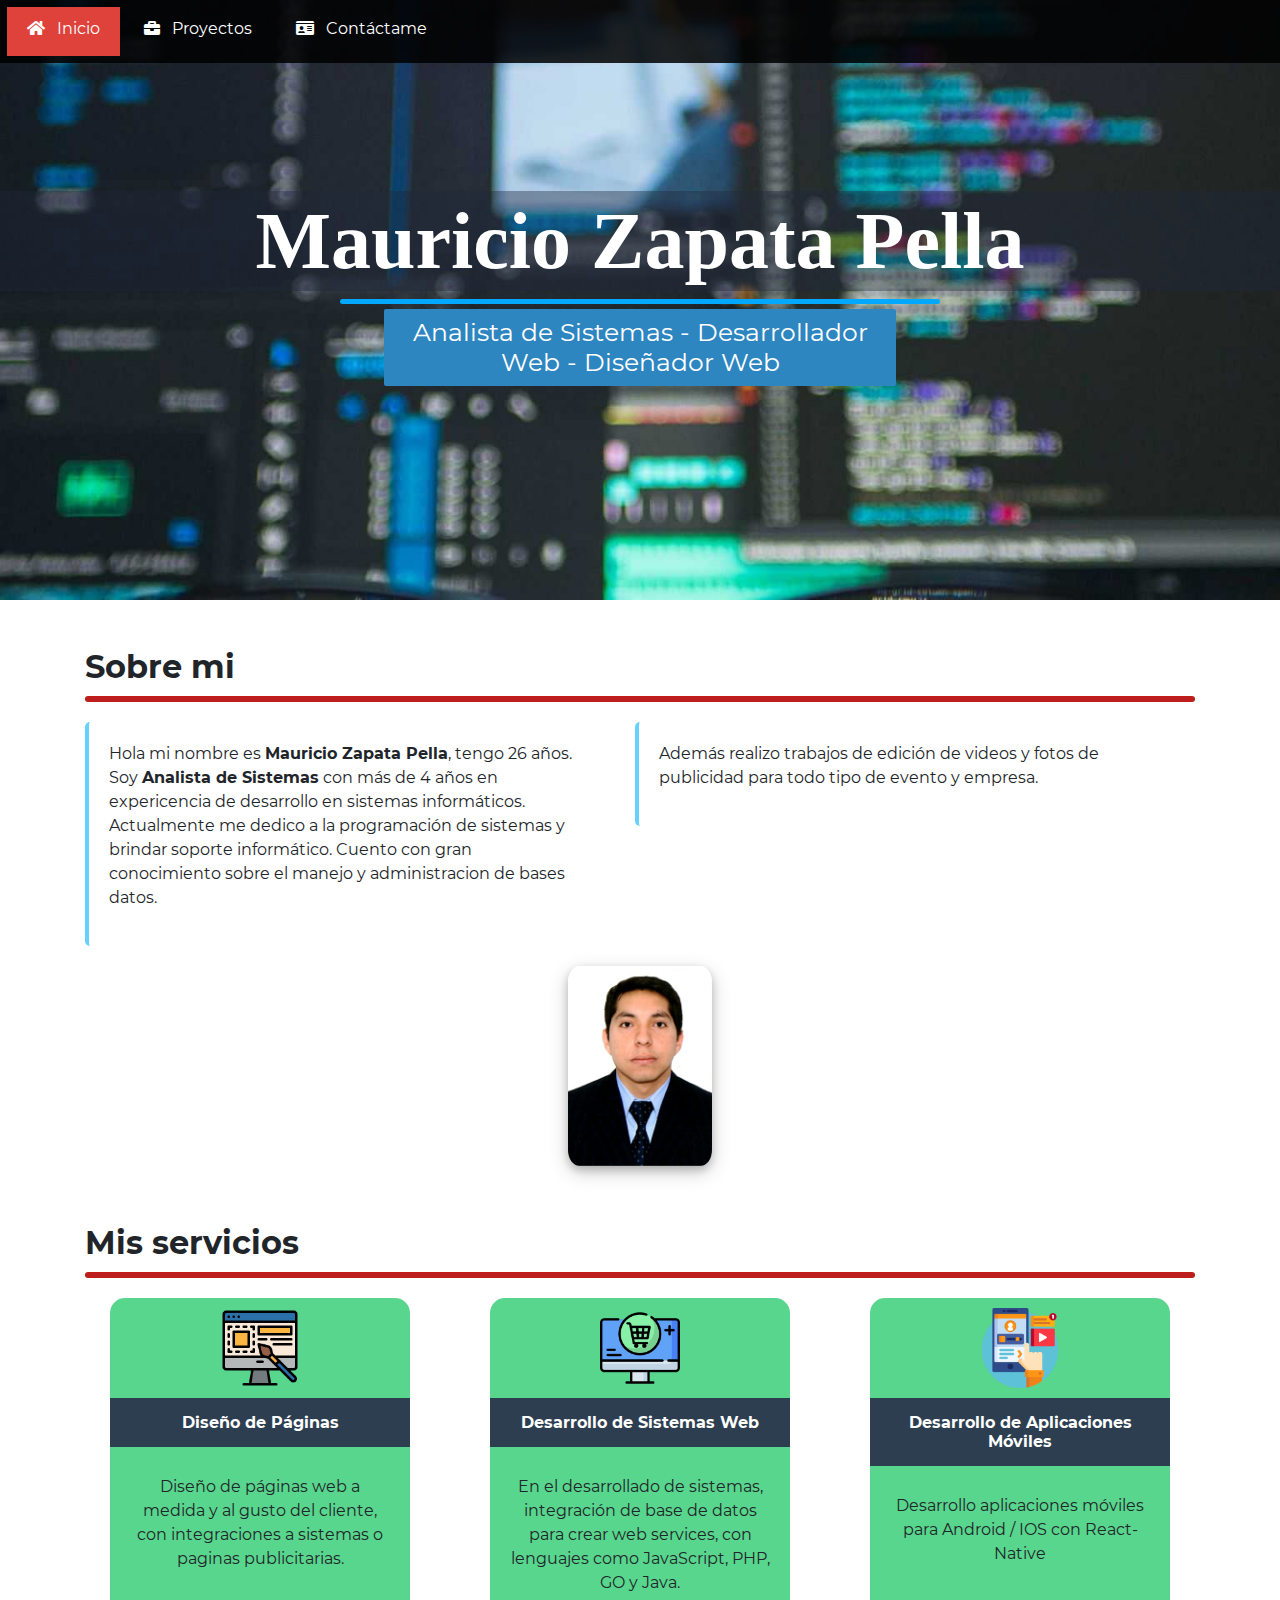
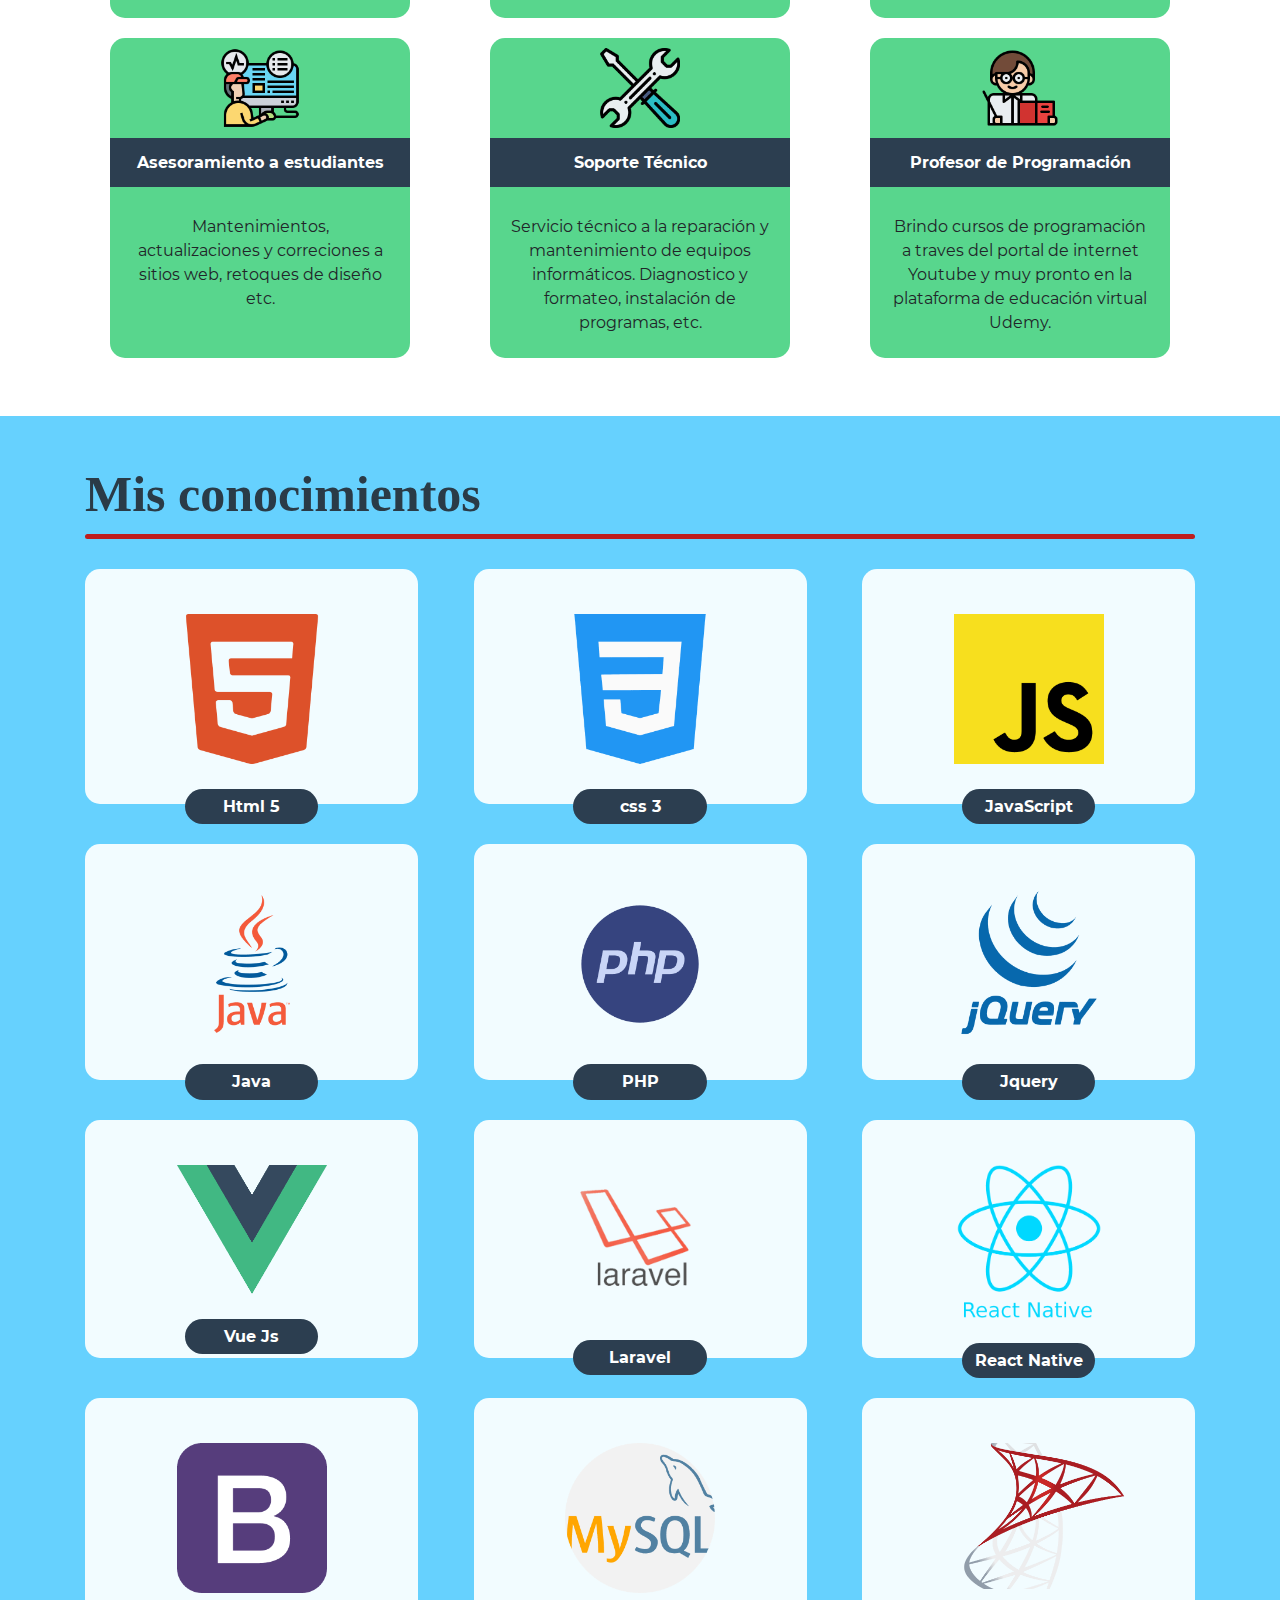
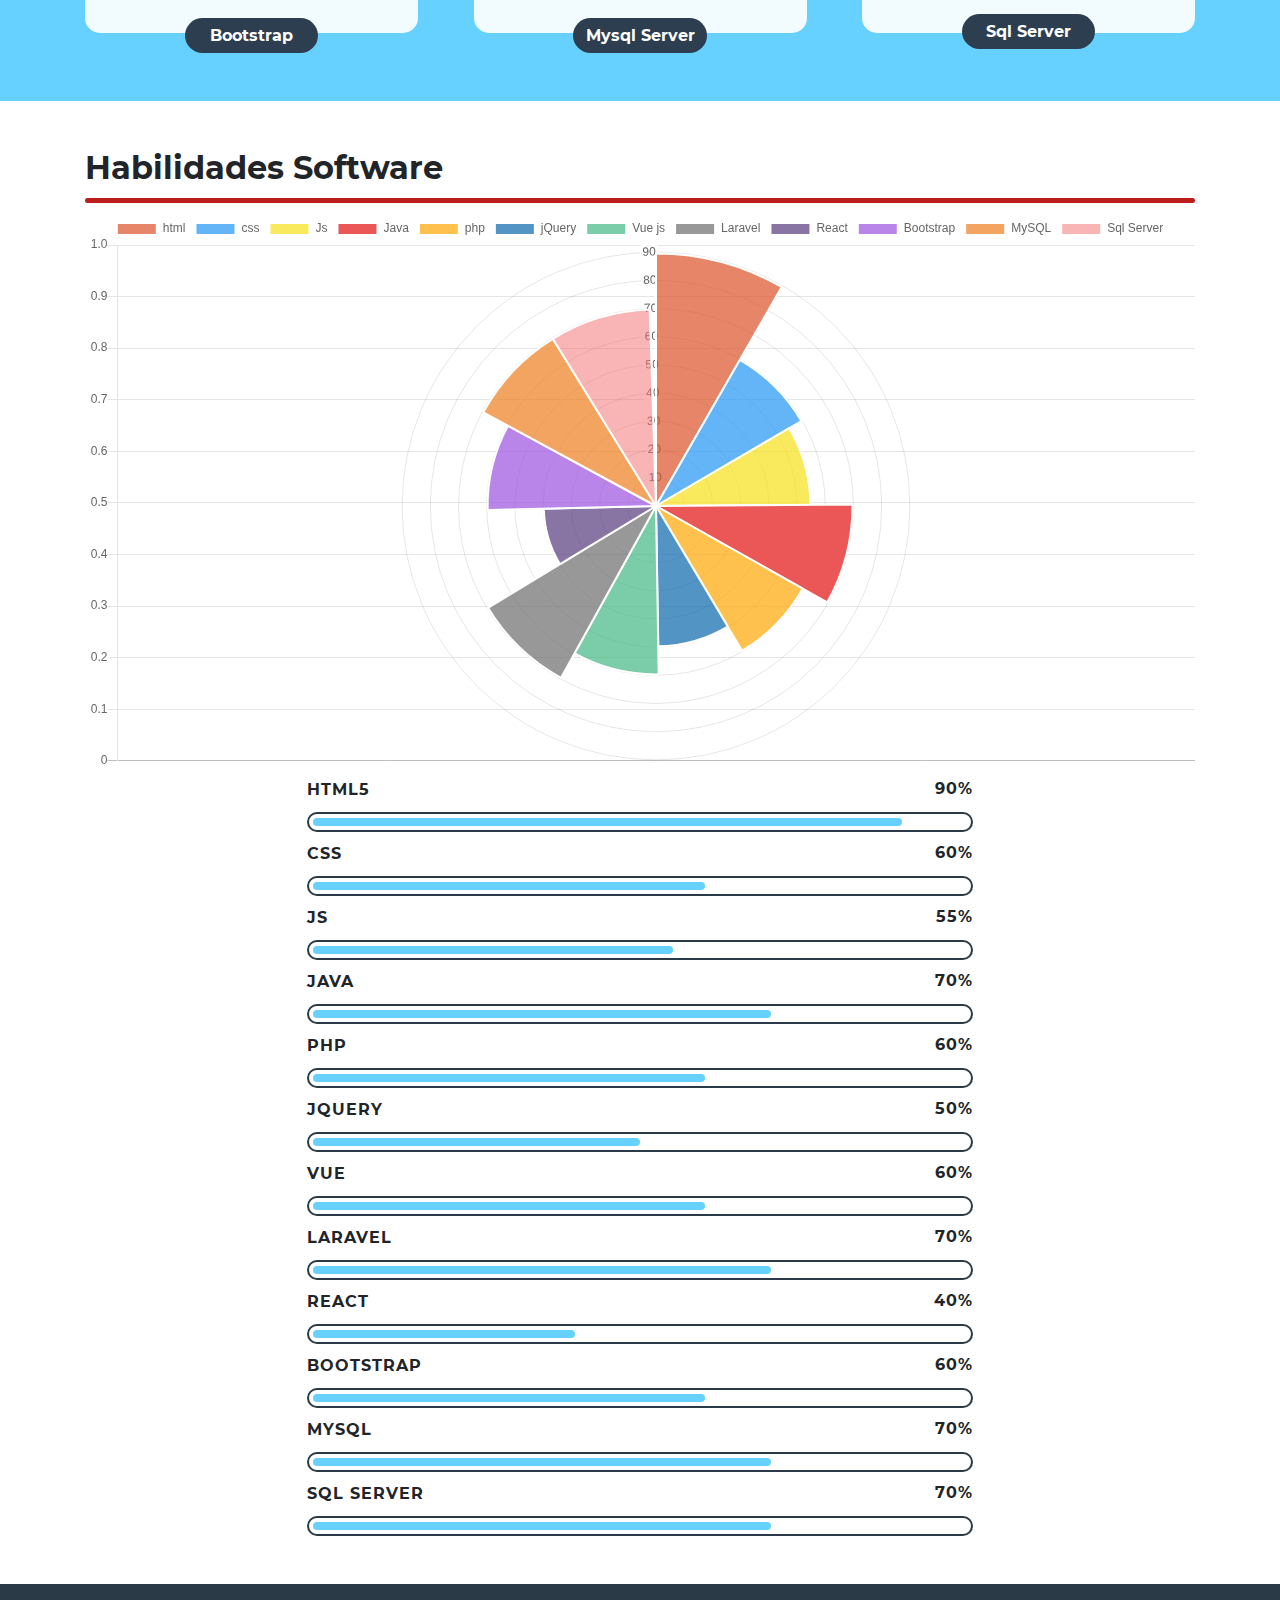
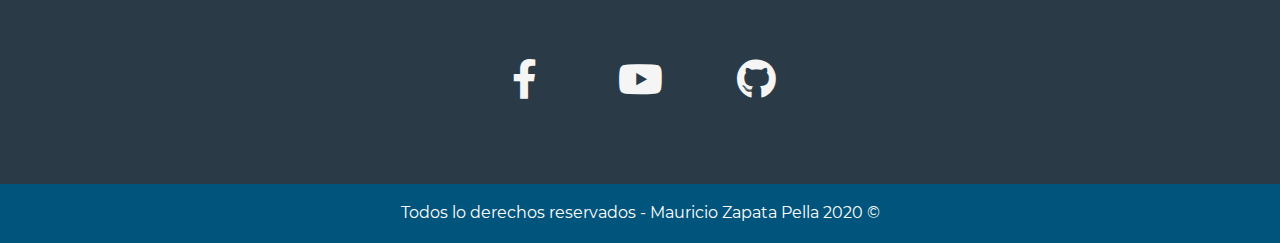
==== index.html @ b8c51161 "primer commit" ====
<!DOCTYPE html>
<html lang="en">

<head>
  <meta charset="UTF-8" />
  <meta name="viewport" content="width=device-width, initial-scale=1.0" />
  <meta http-equiv="X-UA-Compatible" content="ie=edge" />
  <link rel="icon" href="img/icono.png">
  <title>auricio Zapata Pella</title>
  <!---------------------- Estilos generales ---------------------------------->
  <link rel="stylesheet" href="css/style.css" />
  <link rel="stylesheet" href="css/bootstrap.css" />

  <!--------------------------- Icons FontAwesome ------------------------------>
  <link rel="stylesheet" href="css/all.css" />

  <!---------------------- Script de Boostrap y jquery ------------------------->
  <script src="js/jquery-3.4.1.js"></script>
  <script src="js/bootstrap.js"></script>
  <script src="js/bootstrap.bundle.js"></script>
  <script src="js/main.js"></script>
</head>

<body>
  <div class="wrap">
    <header>

      <input type="checkbox" id="chk">
      <label for="chk" class="show-menu-btn">
        <i class="fas fa-bars"></i>
      </label>
      <nav class="menu">

        <div class="enlaces">
          <a href="index.html" class="menu__link menu__link--select"> <i class="fa fa-home"></i>&nbsp;&nbsp;&nbsp;Inicio</a>
          <a href="proyecto.html" class="menu__link"> <i class="fas fa-briefcase"></i>&nbsp;&nbsp;&nbsp;Proyectos</a>
          <a href="contacto.html" class="menu__link"><i class="fas fa-id-card"></i>&nbsp;&nbsp;&nbsp;Contáctame</a>
          <label for="chk" class="hide-menu-btn">
            <i class="fas fa-times"></i>
          </label>
        </div>
      </nav>


      <h1 class="title-my-name">
        <strong>
          <!-- DESARROLLADOR DE SISTEMAS INFORMATICOS -->
          Mauricio Zapata Pella
        </strong>
      </h1>
      <div class="line"></div>
      <div class="content-title-position">
        <h3 class="title-position">Analista de Sistemas - Desarrollador Web -
          Diseñador Web
        </h3>
      </div>
      <div class="row">
        <div class="col"></div>
      </div>
    </header>

    <section class="container sect-about mt-5 mb-5">
      <h2>
        <strong>
          Sobre mi
        </strong>
      </h2>
      <div class="linea"></div>
      <div class="row">
        <div class="col-auto">
          <div class="text-about">
            <p>
              Hola mi nombre es <strong>Mauricio Zapata Pella</strong>, tengo 26 años.
              Soy <strong>Analista de Sistemas</strong> con más de 4 años en expericencia de
              desarrollo en sistemas informáticos.
              Actualmente me dedico a la programación de sistemas y brindar soporte informático.
              Cuento con gran conocimiento sobre el manejo y administracion de bases datos.
            </p>
          </div>
        </div>
        <div class="col-auto ">
          <div class="text-about">
            <p>
              Además realizo trabajos de edición de videos y fotos de publicidad para todo tipo de evento y empresa.
            </p>
          </div>
        </div>
      </div>

      <div class="row foto-perfil">
        <img src="img/foto-perfil.png" alt="" class="me" />
      </div>
    </section>

    <section class="container sect-my-services mt-5 mb-5">
      <h2>
        <strong>
          Mis servicios
        </strong>
      </h2>
      <div class="linea"></div>
      <div class="row">
        <div class="col-auto m-auto">
          <div class="my-card ">
            <div class="content-my-card">
              <img src="img/iconos/diseno-web.png" width="80px" alt="" />
              <h6><strong>Diseño de Páginas</strong></h6>
              <p>
                Diseño de páginas web a medida y al gusto del cliente, con
                integraciones a sistemas o paginas publicitarias.
              </p>
            </div>
          </div>
        </div>

        <div class="col-auto m-auto">
          <div class="my-card">
            <div class="content-my-card">
              <img src="img/iconos/desarrollo-web.png" width="80px" alt="" />
              <h6><strong>Desarrollo de Sistemas Web</strong></h6>
              <p>
                En el desarrollado de sistemas, integración de base de datos
                para crear web services, con lenguajes como JavaScript, PHP, GO y Java.
              </p>
            </div>
          </div>
        </div>

        <div class="col-auto m-auto">
          <div class="my-card">
            <div class="content-my-card">
              <img src="img/iconos/movil.png" width="80px" alt="" />
              <h6><strong>Desarrollo de Aplicaciones Móviles</strong></h6>
              <p>
                Desarrollo aplicaciones móviles para Android / IOS con React-Native
              </p>
            </div>
          </div>
        </div>

        <div class="col-auto conatiner-general-card m-auto">
          <div class="my-card">
            <div class="content-my-card">
              <img src="img/iconos/mantenimiento.png" width="80px" alt="" />
              <h6><strong>Asesoramiento a estudiantes</strong></h6>
              <p>
                Mantenimientos, actualizaciones y correciones a sitios web,
                retoques de diseño etc.
              </p>
            </div>
          </div>
        </div>


        <div class="col-auto conatiner-general-card m-auto">
          <div class="my-card">
            <div class="content-my-card">
              <img src="img/iconos/soporte.png" width="80px" alt="" />
              <h6><strong>Soporte Técnico</strong></h6>
              <p>
                Servicio técnico a la reparación y mantenimiento de equipos informáticos.
                Diagnostico y formateo, instalación de programas, etc.
              </p>
            </div>
          </div>
        </div>

        <div class="col-auto conatiner-general-card m-auto">
          <div class="my-card">
            <div class="content-my-card">
              <img src="img/iconos/profesor.png" width="80px" alt="" />
              <h6><strong>Profesor de Programación</strong></h6>
              <p>
                Brindo cursos de programación a traves del portal de internet Youtube
                y muy pronto en la plataforma de educación virtual Udemy.
              </p>
            </div>
          </div>
        </div>

      </div>
    </section>

    <section class="sect-tecnologys">
      <div class="main mt-5 mb-5">
        <h2>
          <strong>
            Mis conocimientos
          </strong>
        </h2>
        <div class="linea"></div>

        <div class="contenedor-my-card">
          <div class="my-card-2">
            <div class="content-my-card-2">
              <img src="img/html5.png" alt="" width="150" />

              <h6 class="bg-html"><strong>Html 5</strong></h6>
            </div>
          </div>



          <div class="my-card-2 ">
            <div class="content-my-card-2">
              <img src="img/css-3.png" alt="" width="150" />
              <h6 class="bg-css"><strong>css 3</strong></h6>
            </div>
          </div>


          <div class="my-card-2">
            <div class="content-my-card-2">
              <img src="img/js.png" alt="" width="150" />
              <h6 class="bg-js"><strong>JavaScript</strong></h6>
            </div>
          </div>

          <div class="my-card-2">
            <div class="content-my-card-2">
              <img src="img/java.png" alt="" width="150" />
              <h6 class="bg-java"><strong>Java</strong></h6>
            </div>
          </div>

          <div class="my-card-2">
            <div class="content-my-card-2">
              <img src="img/php.png" alt="" width="150" />
              <h6 class="bg-php"><strong>PHP</strong></h6>
            </div>
          </div>


          <div class="my-card-2">
            <div class="content-my-card-2">
              <img src="img/jquery.png" alt="" width="150" />
              <h6 class="bg-jq"><strong>Jquery</strong></h6>
            </div>
          </div>


          <div class="my-card-2">
            <div class="content-my-card-2">
              <img src="img/vue.png" alt="" width="150" />
              <h6 class="bg-vue"><strong>Vue Js</strong></h6>
            </div>
          </div>

          <div class="my-card-2">
            <div class="content-my-card-2">
              <img src="img/Laravel.png" alt="" width="150" />
              <h6 class="bg-java"><strong>Laravel</strong></h6>
            </div>
          </div>

          <div class="my-card-2">
            <div class="content-my-card-2">
              <img src="img/react.png" alt="" width="150" />
              <h6 class="bg-RN"><strong>React Native</strong></h6>
            </div>
          </div>


          <div class="my-card-2">
            <div class="content-my-card-2">
              <img src="img/Bootstrap.png" alt="" width="150" />
              <h6 class="bg-boostrap"><strong>Bootstrap</strong></h6>
            </div>
          </div>



          <div class="my-card-2">
            <div class="content-my-card-2">
              <img src="img/mysql.png" alt="" width="150" />
              <h6 class="bg-RN"><strong>Mysql Server</strong></h6>
            </div>
          </div>

          <div class="my-card-2">
            <div class="content-my-card-2">
              <img src="img/Sql.png" alt="" width="250" />
              <h6 class="bg-sql"><strong>Sql Server</strong></h6>
            </div>
          </div>

        </div>
    </section>

    <section class="container sect-skills  mt-5 mb-5">
      <h2>
        <strong>
          Habilidades Software
        </strong>
      </h2>

      <div class="linea"></div>

      <canvas id="myChart"></canvas>

    <div class="skill-box">
      <p>HTML5</p>
      <p>90%</p>
      <div class="skill">
        <div class="skill-level" style="width: 90%;"></div>
      </div>
    </div>

  <div class="skill-box">
    <p>CSS</p>
    <p>60%</p>
    <div class="skill">
      <div class="skill-level" style="width: 60%;"></div>
    </div>
  </div>

  <div class="skill-box">
    <p>Js</p>
    <p>55%</p>
    <div class="skill">
      <div class="skill-level" style="width: 55%;"></div>
    </div>
  </div>

  <div class="skill-box">
    <p>Java</p>
    <p>70%</p>
    <div class="skill">
      <div class="skill-level" style="width: 70%;"></div>
    </div>
  </div>

  <div class="skill-box">
    <p>PHP</p>
    <p>60%</p>
    <div class="skill">
      <div class="skill-level" style="width: 60%;"></div>
    </div>
  </div>

  <div class="skill-box">
    <p>jquery</p>
    <p>50%</p>
    <div class="skill">
      <div class="skill-level" style="width: 50%;"></div>
    </div>
  </div>

  <div class="skill-box">
    <p>vue</p>
    <p>60%</p>
    <div class="skill">
      <div class="skill-level" style="width: 60%;"></div>
    </div>
  </div>

  <div class="skill-box">
    <p>LARAVEL</p>
    <p>70%</p>
    <div class="skill">
      <div class="skill-level" style="width: 70%;"></div>
    </div>
  </div>

  <div class="skill-box">
    <p>React</p>
    <p>40%</p>
    <div class="skill">
      <div class="skill-level" style="width: 40%;"></div>
    </div>
  </div>

  <div class="skill-box">
    <p>bootstrap</p>
    <p>60%</p>
    <div class="skill">
      <div class="skill-level" style="width: 60%;"></div>
    </div>
  </div> 


  <div class="skill-box">
    <p>MYSQL</p>
    <p>70%</p>
    <div class="skill">
      <div class="skill-level" style="width: 70%;"></div>
    </div>
  </div>


  <div class="skill-box">
    <p>SQL SERVER</p>
    <p>70%</p>
    <div class="skill">
      <div class="skill-level" style="width: 70%;"></div>
    </div>
  </div>



  </section>

  <footer class="mt-5">
    <div class="container-footer">
      <div class="footer-header"></div>
      <div class="footer-body">
        <div class="redes-sociales">

          <a href="https://www.facebook.com/MauricioZapataPella" target="_blank" class="facebook"><i
              class="fab fa-facebook-f fa-2x"></i></a>

          <a href="https://www.youtube.com/user/micioner2/" class="youtube" target="_blank">
            <i class="fab fa-youtube fa-2x"></i>
          </a>

          <a href="https://github.com/micioner2" class="github" target="_blank">
            <i class="fab fa-github fa-2x"></i>
          </a>

        </div>
      </div>
      <div class="footer-pie">
        <p>Todos lo derechos reservados - Mauricio Zapata Pella 2020 ©</p>
      </div>
    </div>
  </footer>
  </div>

  <!-- Script para chartJS -->
  <script src="js//Chart.js"></script>
  <script>
    let ctx = document.getElementById("myChart").getContext("2d");
    let myChart = new Chart(ctx, {
      data: {
        labels: ['html', 'css', 'Js', 'Java','php', 'jQuery','Vue js', 'Laravel' ,'React', 'Bootstrap','MySQL','Sql Server'],
        datasets: [{
          label: 'Skills',
          data: [90, 60, 55, 70, 60, 50, 60,70,40,60,70,70],
          backgroundColor: [
            'rgb(221, 81, 42, .7)',
            'rgb(33, 150, 243, .7)',
            'rgb(247, 224, 24, .7)',
            'rgb(235,87,87, 1)',
            'rgb(254, 166, 2, .7)',
            'rgb(8, 104, 172, .7)',
            'rgb(65, 184, 131, .7)',
            'rgb(108, 108, 108, .7)',
            'rgb(85, 59, 125, .7)',
            'rgb(155,81, 224, .7)',
            'rgb(237,126, 28, .7)',
            'rgb(243,108,108, .5)',
          ]
        }]
      },
      type: 'polarArea',
      options: {
        scales: {
          yAxes: [{
            ticks: {
              beginAtZero: true
            }
          }]
        }
      }
    });

  </script>

</body>

</html>
---- css/style.css ----
* {
  padding: 0;
  margin: 0;
  box-sizing: border-box; }

header {
  width: 100%;
  height: 600px;
  background-image: url(../img/logo-lentes.jpg);
  background-attachment: fixed;
  background-position: center;
  background-repeat: none;
  background-size: cover;
  position: relative;
  overflow: hidden; }


.menu {
  width: 100%;
  display: flex;
  flex-direction: rows;
  justify-content: flex-start;
  margin: auto;
  padding: 5px;
  align-items: center; 
  background: rgba(0,0,0,.85);
  /* box-shadow: 0 4px 8px 0 rgba(0, 0, 0, 0.2), 0 6px 20px 0 rgba(0, 0, 0, 0.19); */
}

.logo {
  margin: 10px;
  padding: 5px 20px;
  background: #fc6a35;
  border-radius: 25px; }
  .logo h2 {
    color: #fff;
    font-size: 25px; }

.menu .btn-menu {
  display: none;
  color: #ffff;
  text-decoration: none;
  font-size: 1em; }

.menu .enlaces {
  display: inline-flex;
  text-align: right; 
  padding: 0;
  margin: 0;
}

.menu .enlaces a {
  margin: 2px;
  text-decoration: none;
  padding: 10px 20px;
  color: #ffff;
  border-bottom: 5px solid transparent;
  transition: all 0.3s ease-in; 
}
.menu__link {
  display: block;
  padding: 15px;
  color: white;
  text-decoration: none;
}


.menu__link--select {
  background: #DE423A;
}



.menu__link--select {
  background: #DE423A;
}


.show-menu-btn, .hide-menu-btn {
  transition: 0.4s;
  color: #fff;
  font-size: 28px;
  cursor: pointer;
  display: none;
  padding: 20px; }

.show-menu-btn {
  float: right; }

#chk {
  position: absolute;
  visibility: hidden;
  z-index: -1111; }

.title-my-name {
  display: block;
  text-align: center;
  margin-top: 10%;
  line-height: 100px;
  font-size: 80px;
  color:#fff;
  font-family: Georgia, 'Times New Roman', Times, serif;
  background-color:rgba(32,39,60, 0.4);
 }

.content-title-position {
  display: flex;
  justify-content: center;
  align-items: center;
  width: 40%;
  margin: 5px auto;
  padding: 1px 0px;
  /* background-color:rgba(32,39,60, 0.9); */
  background: #2E86C1;
  border-radius: 2px; 
}
  .content-title-position .title-position {
    display: block;
    padding-top: 7.5px;
    text-align: center;
    color: #fff;
    font-size: 25px; }

  .foto-perfil{
    /* height: 300px; */
    width: auto;
  }

header .line {
  width: 600px;
  margin: auto;
  height: 4.5px;
  background: #00a8ff;
  border-top-left-radius: 20px;
  border-bottom-left-radius: 20px;
  border-top-right-radius: 20px;
  border-bottom-right-radius: 20px; }

.wrap {
  width: 100%;
  padding: 0;
  margin: 0; }

.linea {
  width: 100%;
  height: 5.5px;
  background: #BE1D1D;
  border-radius: 10px;
  margin: 10px 0; }

.sect-about .row .col-auto .text-about {
  margin: 10px auto;
  width: 520px;
  padding: 20px;
  border-left: 4px solid #66D1FE;
  border-top-left-radius: 5px;
  border-bottom-left-radius: 5px; }

.me {
  display: block;
  width: auto;
  height: 200px;
  border-radius: 8%;
  box-shadow: 0 4px 8px 0 rgba(0, 0, 0, 0.2), 0 6px 20px 0 rgba(0, 0, 0, 0.19);
  display: block;
  margin: 10px auto;
  object-fit: cover;
  object-position: center center; 
  overflow:hidden;
}


.main {
  width: 100%;
  padding-right: 15px;
  padding-left: 15px;
  margin-right: auto;
  margin-left: auto; }

@media (min-width: 576px) {
  .main {
    max-width: 540px; } }

@media (min-width: 768px) {
  .main {
    max-width: 720px; } }

@media (min-width: 992px) {
  .main {
    max-width: 960px; } }

@media (min-width: 1200px) {
  .main {
    max-width: 1140px; } }

/*------------------------section my services--------------------*/
.my-card {
  flex: 1 1 auto;
  width: 300px;
  height: 320px;
  /* background: rgba(246, 253, 255, 0.973); */
  background: #58D68D;
  margin: 10px;
  border-radius: 15px;
  transition: 0.4s ease-in-out; }

.my-card:hover {
  background: #F1C40F;
  color: black;
  -webkit-box-shadow: -9px 11px 15px -2px rgba(171, 171, 171, 0.75);
  -moz-box-shadow: -9px 11px 15px -2px rgba(171, 171, 171, 0.75);
  box-shadow: -9px 11px 15px -2px rgba(171, 171, 171, 0.75); }
  .my-card:hover .content-my-card h6 {
    background: #ffffff;
    color: #000000; }

.my-card .content-my-card img {

  display: block;
  padding-top: 10px;
  margin: 10px auto; }

.my-card .content-my-card h6 {
  display: block;
  width: 100%;
  background: #2c3e50;
  color: white;
  padding: 15px;
  transition: 0.4s ease-in-out; }

.my-card .content-my-card p {
  padding: 20px; }

.my-card .content-my-card {
  text-align: center; }

/*-------------------Section tecnologys--------------*/
.sect-tecnologys {
   /* background-image: url("../img/logo-verde.png");
  background-attachment: fixed;
  background-position: center;
  background-repeat: none;
  background-size: cover; */
  overflow: hidden;
  position: relative; 
  background-color: #66D1FE;
  padding: 0;
}

.sect-tecnologys .container {
  overflow: hidden; }

.sect-tecnologys h2 {
  color: #2A3B47; 
  font-family: cursive;
  font-weight: bold;
  font-size: 50px;
}

/*My cards 2*/
.contenedor-my-card {
  display: flex;
  flex-wrap: wrap;
  flex-direction: row;
  justify-content: space-between; }

.my-card-2 {
  width: 30%;
  display: flex;
  flex-direction: column;
  border-radius: 15px;
  background: rgba(246, 253, 255, 0.973);
  margin: 20px 0px;
  transition: 0.4s ease-in-out; }

.my-card-2 .content-my-card-2 img {
  display: block;
  padding: 15px 0;
  margin: 30px auto; }

.my-card-2 .content-my-card-2 h6 {
  text-align: center;
  width: 40%;
  background: #2c3e50;
  color: white;
  padding: 8px 10px;
  border-radius: 20px;
  vertical-align: top;
  transition: 0.4s ease-in-out;
  margin: -20px auto; }

.my-card-2:hover {
  background: #BB6BD9;
  color: #ffffff;
  -webkit-box-shadow: -9px 11px 15px -2px rgba(171, 171, 171, 0.75);
  -moz-box-shadow: -9px 11px 15px -2px rgba(171, 171, 171, 0.75);
  box-shadow: -9px 11px 15px -2px rgba(171, 171, 171, 0.75); }
  .my-card-2:hover .content-my-card-2 .bg-html {
    background: #dd512a; }
  .my-card-2:hover .content-my-card-2 .bg-css {
    background: #2196f3; }
  .my-card-2:hover .content-my-card-2 .bg-js {
    background: #f7e018; }
  .my-card-2:hover .content-my-card-2 .bg-java {
    background: #EB5757; }
  .my-card-2:hover .content-my-card-2 .bg-jq {
    background: #0868ac; }
  .my-card-2:hover .content-my-card-2 .bg-vue {
    background: #41b883; }
  .my-card-2:hover .content-my-card-2 .bg-php {
    background: #36447f; }
  .my-card-2:hover .content-my-card-2 .bg-mq {
    background: #fea602; }
  .my-card-2:hover .content-my-card-2 .bg-boostrap {
    background: #553b7d; }
  .my-card-2:hover .content-my-card-2 .bg-RN {
    background: #00d8ff; }

  .my-card-2:hover .content-my-card-2 .bg-sql {
    background: #828282; }

/*Skill section
*/
.skill-box {
  box-sizing: border-box;
  width: 60%;
  margin: 10px auto; }

.skill-box p {
  text-transform: uppercase;
  margin: 0 0 10px;
  padding: 0;
  font-weight: bold;
  letter-spacing: 1px; }

.skill-box p:nth-child(2) {
  float: right;
  position: relative;
  top: -35px; }

.skill {
  padding: 4px;
  box-sizing: border-box;
  border: 2px solid #2A3B47;
  border-radius: 10px; }

.skill-level {
  background: #66D1FE;
  width: 100%;
  height: 8px;
  border-radius: 10px; }

.carousel-inner .carousel-item img {
  width: 100%;
  height: 100%; 
}

.img-login {
  width: 100%; }

.content-social-contact {
  margin: 20px;
  display: flex;
  flex-wrap: wrap;
  flex-direction: row; }

.sect-contact {
  padding: 20px; }

.sect-contact .content-social-contact .social-contact .contact-content {
  margin: 10px auto;
  width: 520px;
  padding: 20px;
  border-left: 4px solid #34495e;
  border-top-left-radius: 5px;
  border-bottom-left-radius: 5px; }

.sect-contact .content-social-contact .social-contact .contact-content ul {
  list-style: none; }

.sect-contact .content-social-contact .social-contact .contact-content ul li {
  padding: 8px; }

.sect-contact .content-social-contact .social-contact .contact-content ul li a {
  text-decoration: none;
  display: block;
  color: #353b48;
  transition: all .2s ease; }
  .sect-contact .content-social-contact .social-contact .contact-content ul li a i {
    font-size: 20px;
    padding-right: 10px; }

.sect-contact .content-social-contact .social-contact .contact-content ul li a:hover {
  color: #ff7f50;
  font-size: 15px; }

footer {
  width: 100%;
  background: #2A3B47;
  position: relative;
  bottom: 0; }

footer .container-footer .footer-body {
  padding: 60px 0;
  height: 200px; }

footer .container-footer .footer-body .redes-sociales {
  display: flex;
  justify-content: center; }
  footer .container-footer .footer-body .redes-sociales a {
    color: whitesmoke;
    text-align: center;
    width: 100px;
    display: block;
    padding: 15px 0;
    font-size: 20px;
    /* background: #ccc; */
    margin: 0 8px; }

footer .container-footer .footer-body .redes-sociales .facebook:hover {
  background: #3b5998; }

footer .container-footer .footer-body .redes-sociales .youtube:hover {
  background: #c4302b; }

footer .container-footer .footer-body .redes-sociales .github:hover {
  background: #333; }

footer .container-footer .footer-pie {
  padding: 2px;
  background: #01557c;
  text-align: center; }

footer .container-footer .footer-pie p {
  display: block;
  margin-top: 15px;
  color: #ffffff; }

/*---------------------Responsive----------------------------------*/
/*Parrafos de texto*/
@media screen and (max-width: 1270px) {
  .content-title-position {
    width: 40%; } }

@media screen and (max-width: 1250px) {
  .content-social-contact {
    width: 100%; } }

@media screen and (max-width: 1200px) {
  .sect-about .row .col-auto .text-about {
    width: 100%; } }

@media screen and (max-width: 987px) {
  .content-title-position {
    width: 45%; } }

@media screen and (max-width: 873px) {
  .content-title-position {
    width: 50%; } }

@media screen and (max-width: 800px) {
  .menu {
    display: block;
    position: fixed;
    width: 100%;
    height: 100vh;
    background: #333;
    right: -100%;
    top: 0;
    z-index: 1000;
    transition: 0.7s;
    padding: 80px 0; }
  .menu .enlaces {
    display: flex;
    flex-direction: column;
    align-items: center; }
  .menu .enlaces a {
    text-align: center;
    margin: 30px;
    width: 20%; } }

@media screen and (max-width: 800px) {
  .show-menu-btn,
  .hide-menu-btn {
    display: block; }
  .hide-menu-btn {
    position: absolute;
    top: 40px;
    right: 40px; }
  #chk:checked ~ .menu {
    right: 0; } }

@media screen and (max-width: 800px) {
  .my-card-2 {
    width: 45%; } }

@media screen and (max-width: 780px) {
  .content-title-position {
    width: 70%; } }

@media screen and (max-width: 767px) {
  .my-card {
    width: 100%;
    margin: 0 auto; }
  .skill-box {
    width: 100%; }
  .my-card-2 {
    width: 100%; } }

@media screen and (max-width: 620px) {
  .content-title-position {
    width: 80%; } }

@media screen and (max-width: 590px) {
  .menu .enlaces a {
    text-align: center;
    margin: 30px;
    width: 30%; } }

@media screen and (max-width: 560px) {
  .footer-pie {
    padding: 40px; } }

@media screen and (max-width: 550px) {
  .title-my-name {
    font-size: 50px;
    padding: 15px; }
  .content-title-position .title-position {
    font-size: 20px; }
  footer .container-footer .footer-body .redes-sociales {
    flex-wrap: wrap; } }

@media screen and (max-width: 458px) {
  .menu .enlaces a {
    text-align: center;
    margin: 30px;
    width: 40%; } }

@media screen and (max-width: 378px) {
  footer .container-footer .footer-body {
    height: 100%;
    margin: 0 auto; } }
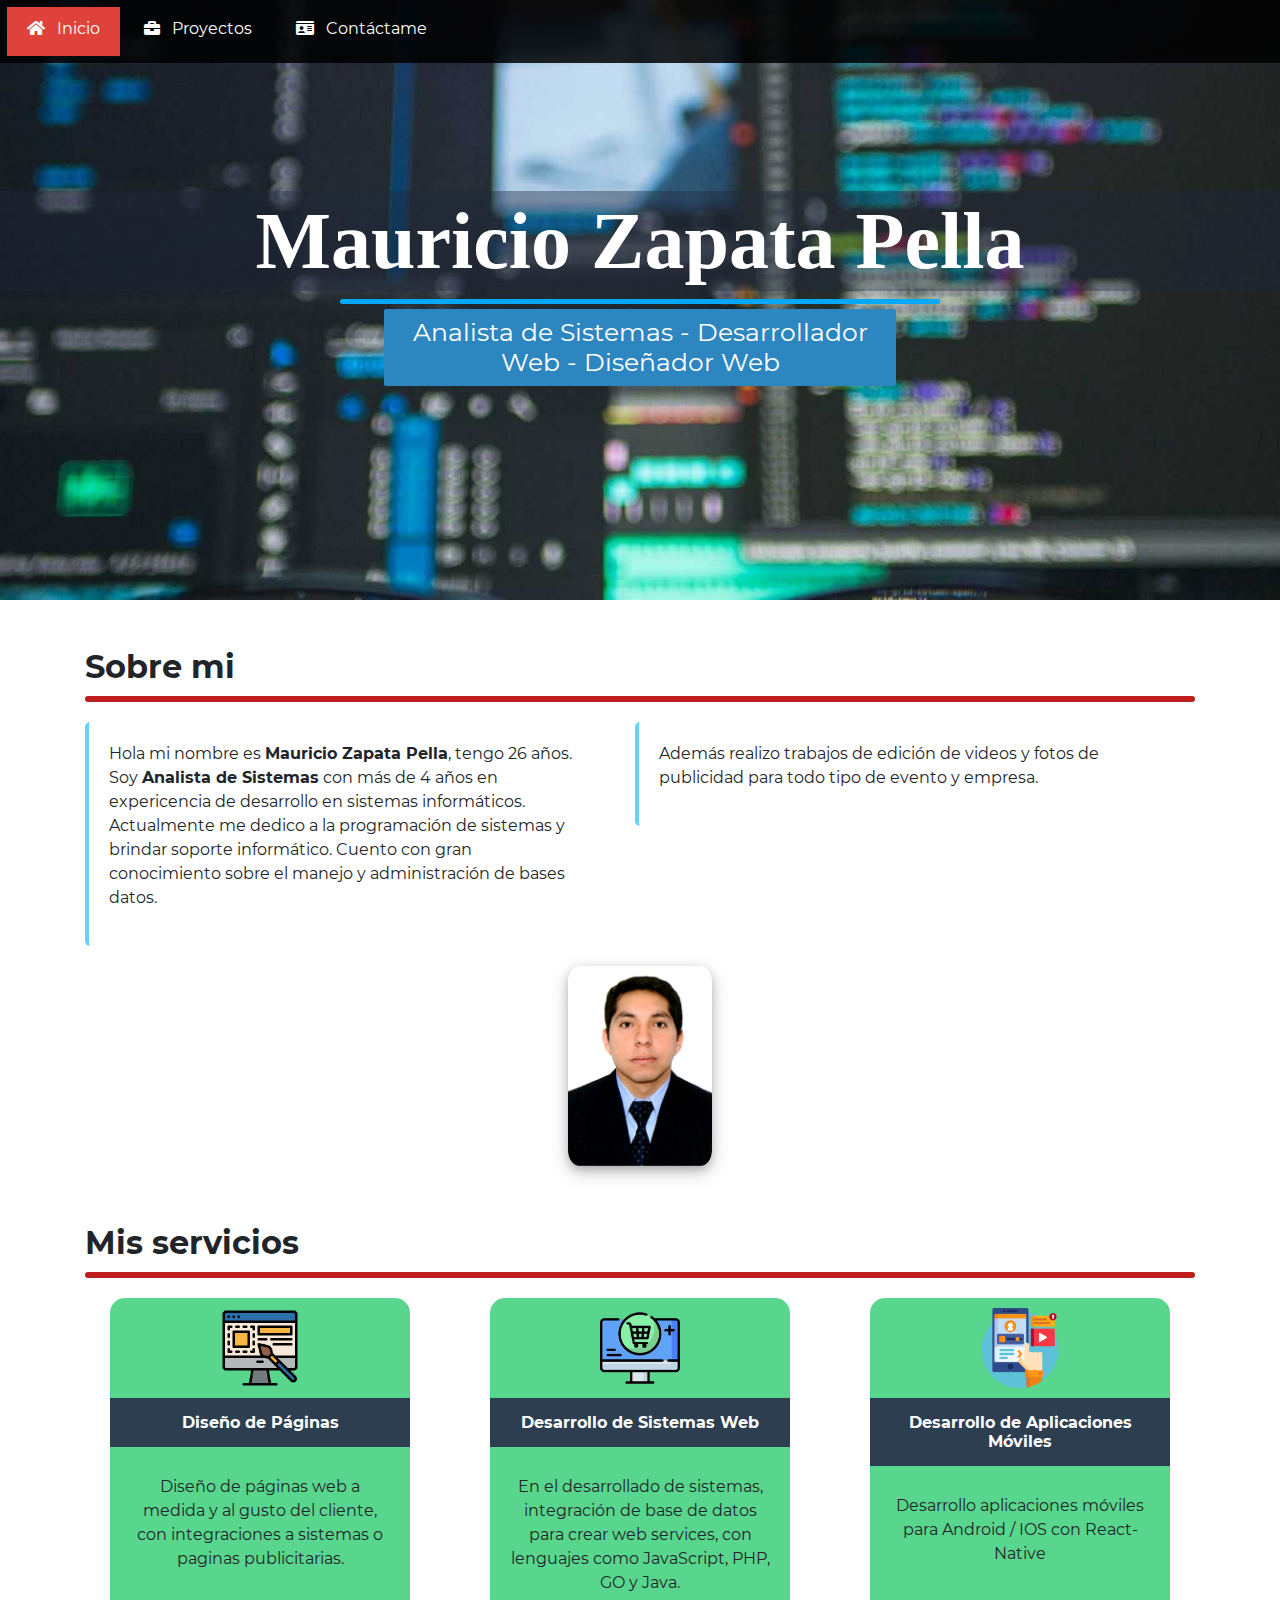
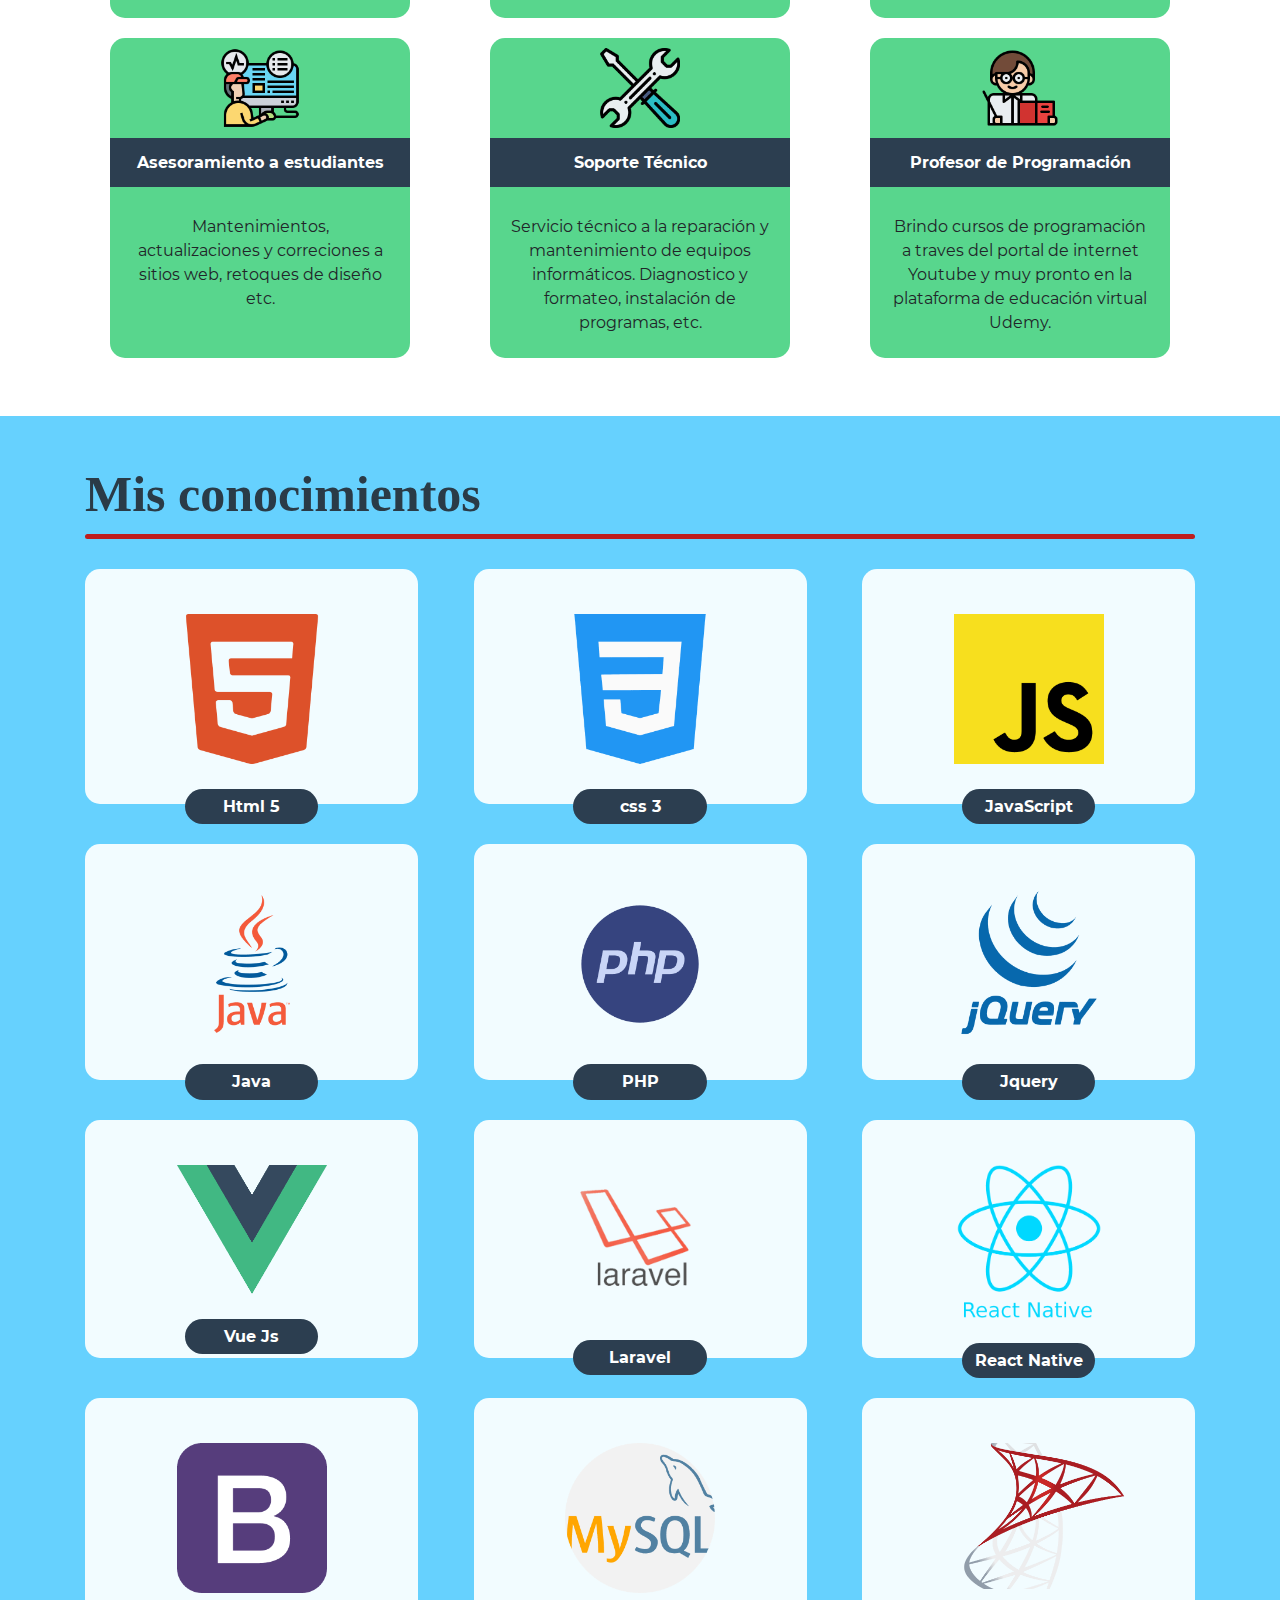
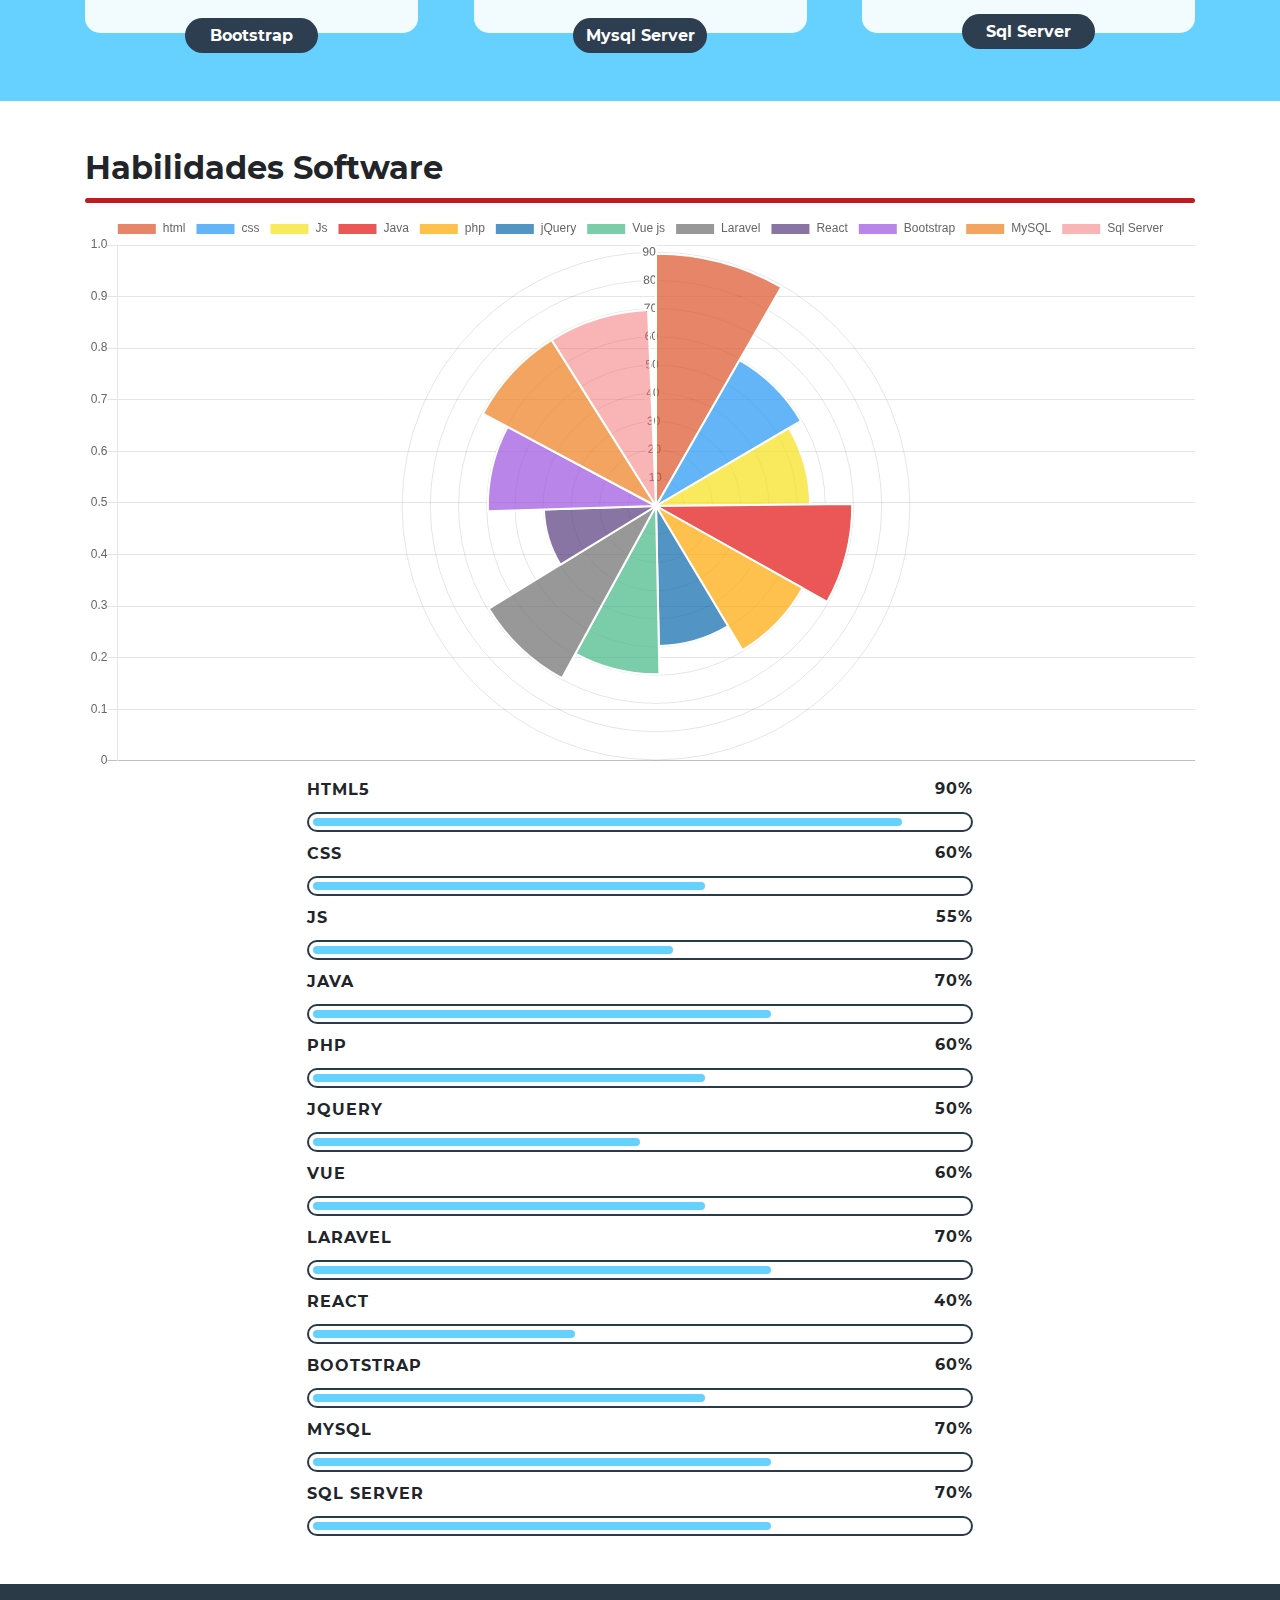
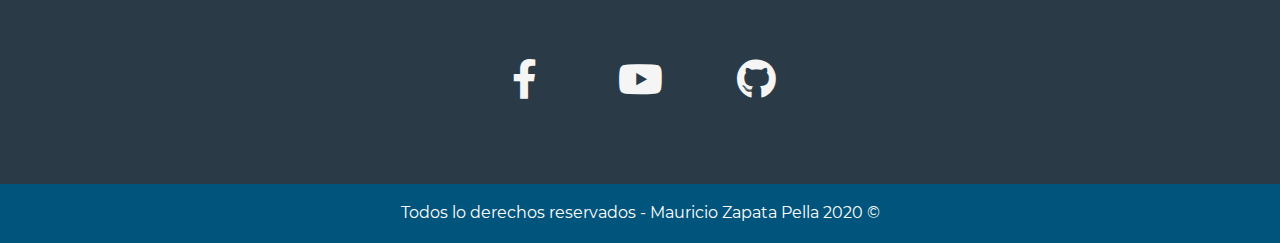
==== commit e11ba13f: "Merge branch 'master' of https://github.com/micioner2/Portafolio" ====
--- a/index.html
+++ b/index.html
@@ -1,5 +1,5 @@
 <!DOCTYPE html>
-<html lang="en">
+<html lang="es">
 
 <head>
   <meta charset="UTF-8" />
@@ -74,7 +74,7 @@
               Soy <strong>Analista de Sistemas</strong> con más de 4 años en expericencia de
               desarrollo en sistemas informáticos.
               Actualmente me dedico a la programación de sistemas y brindar soporte informático.
-              Cuento con gran conocimiento sobre el manejo y administracion de bases datos.
+              Cuento con gran conocimiento sobre el manejo y administración de bases datos.
             </p>
           </div>
         </div>
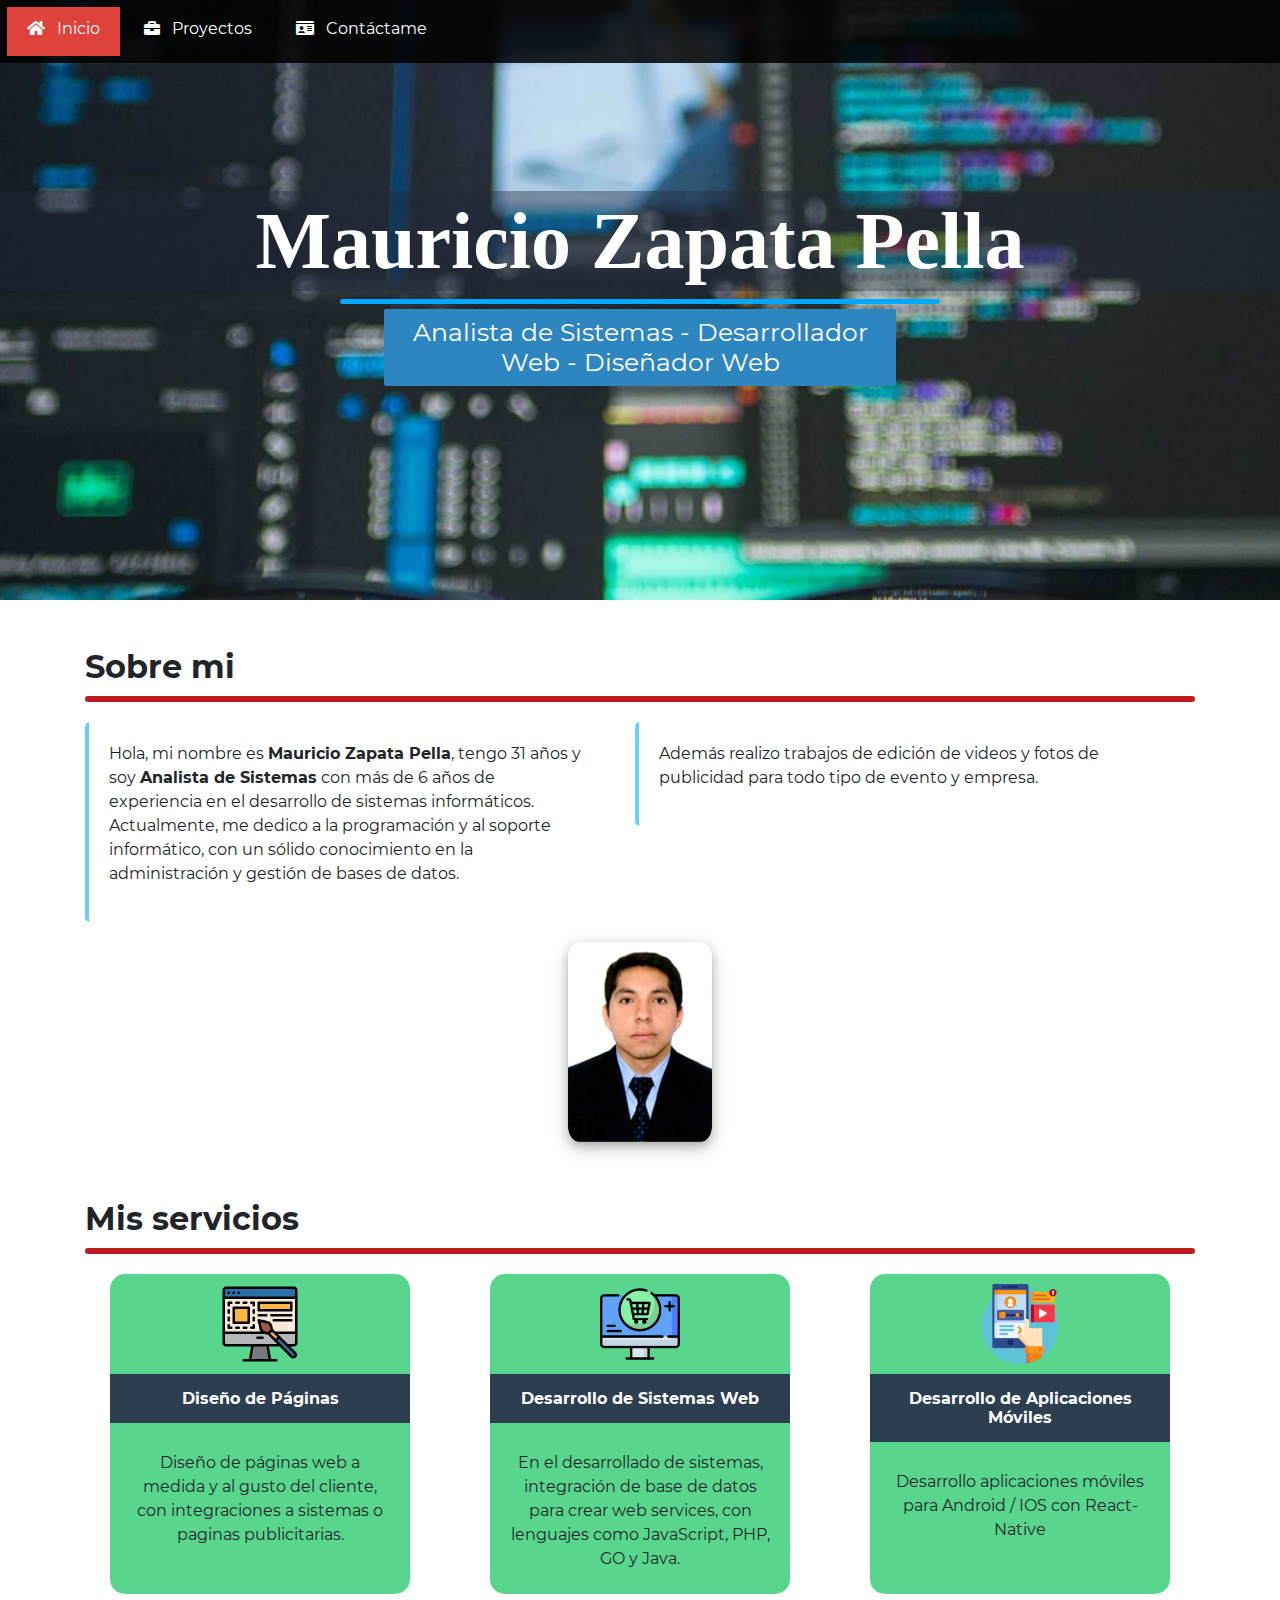
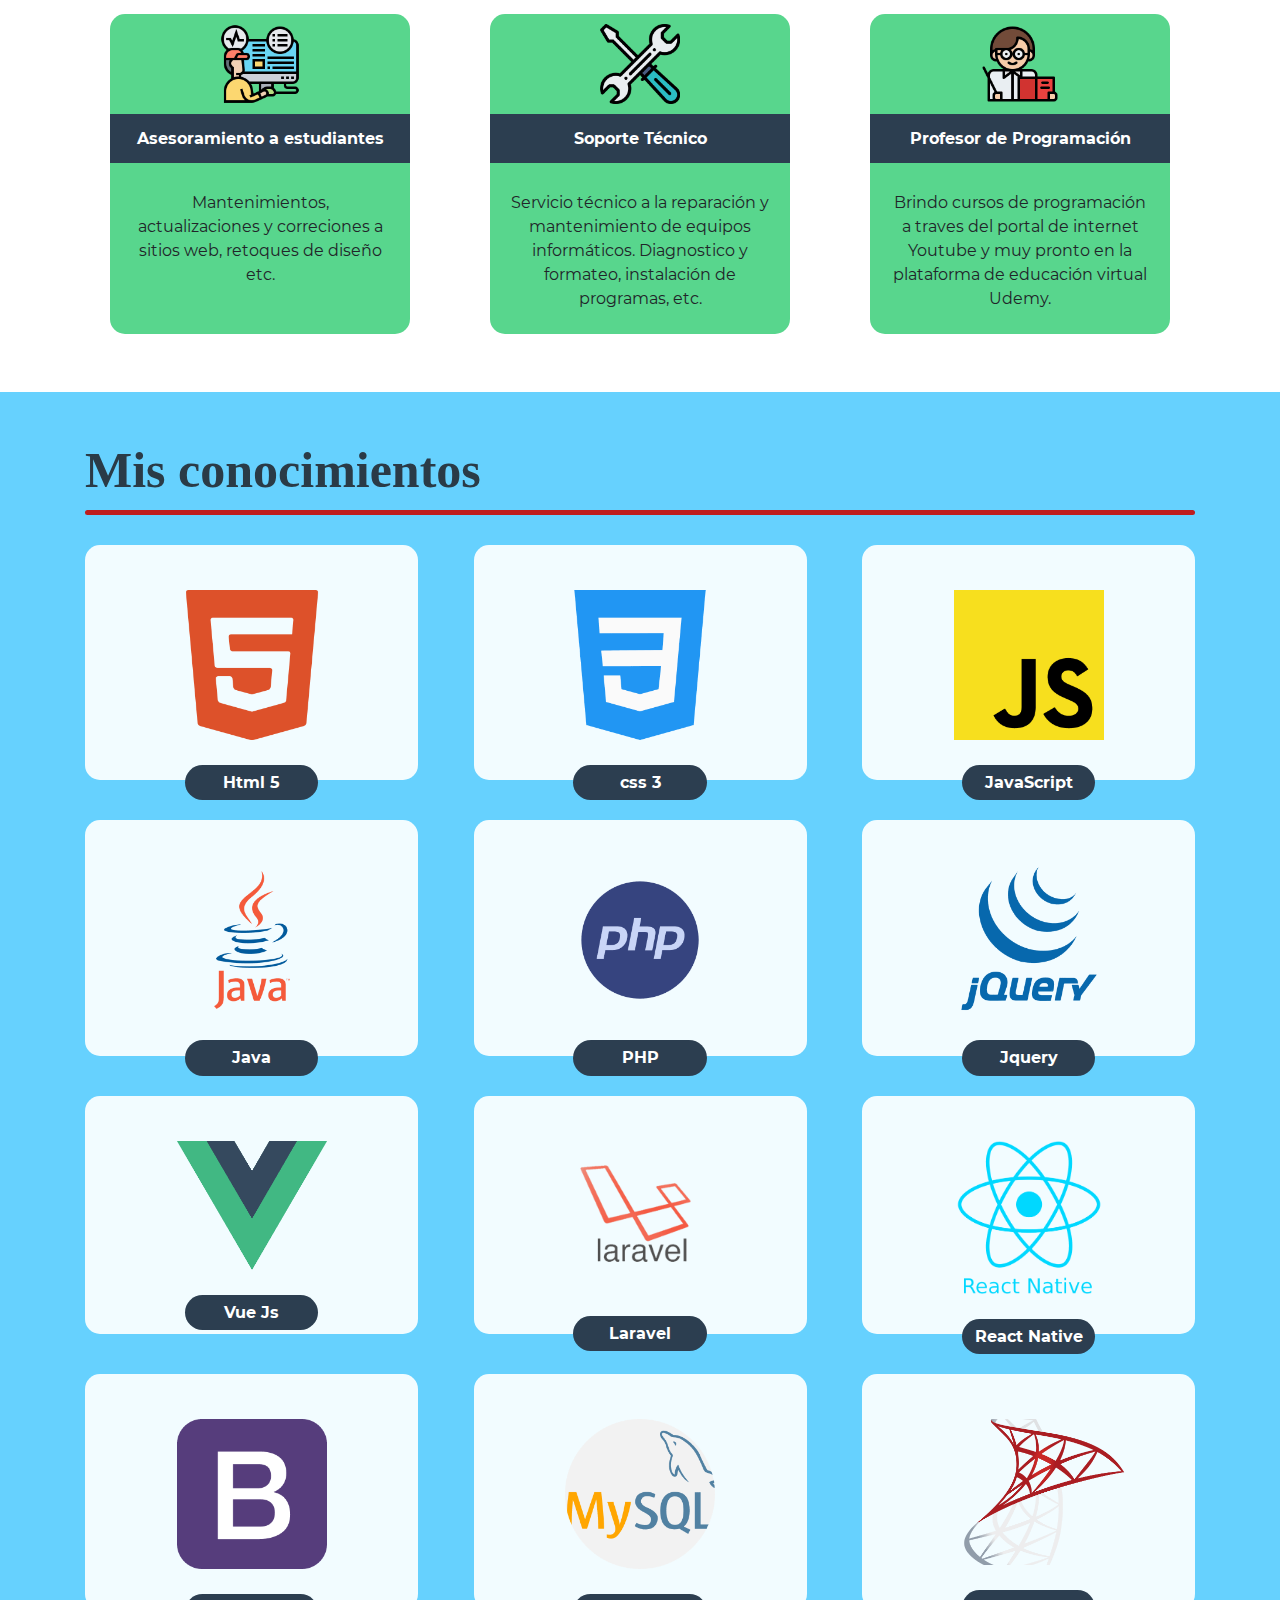
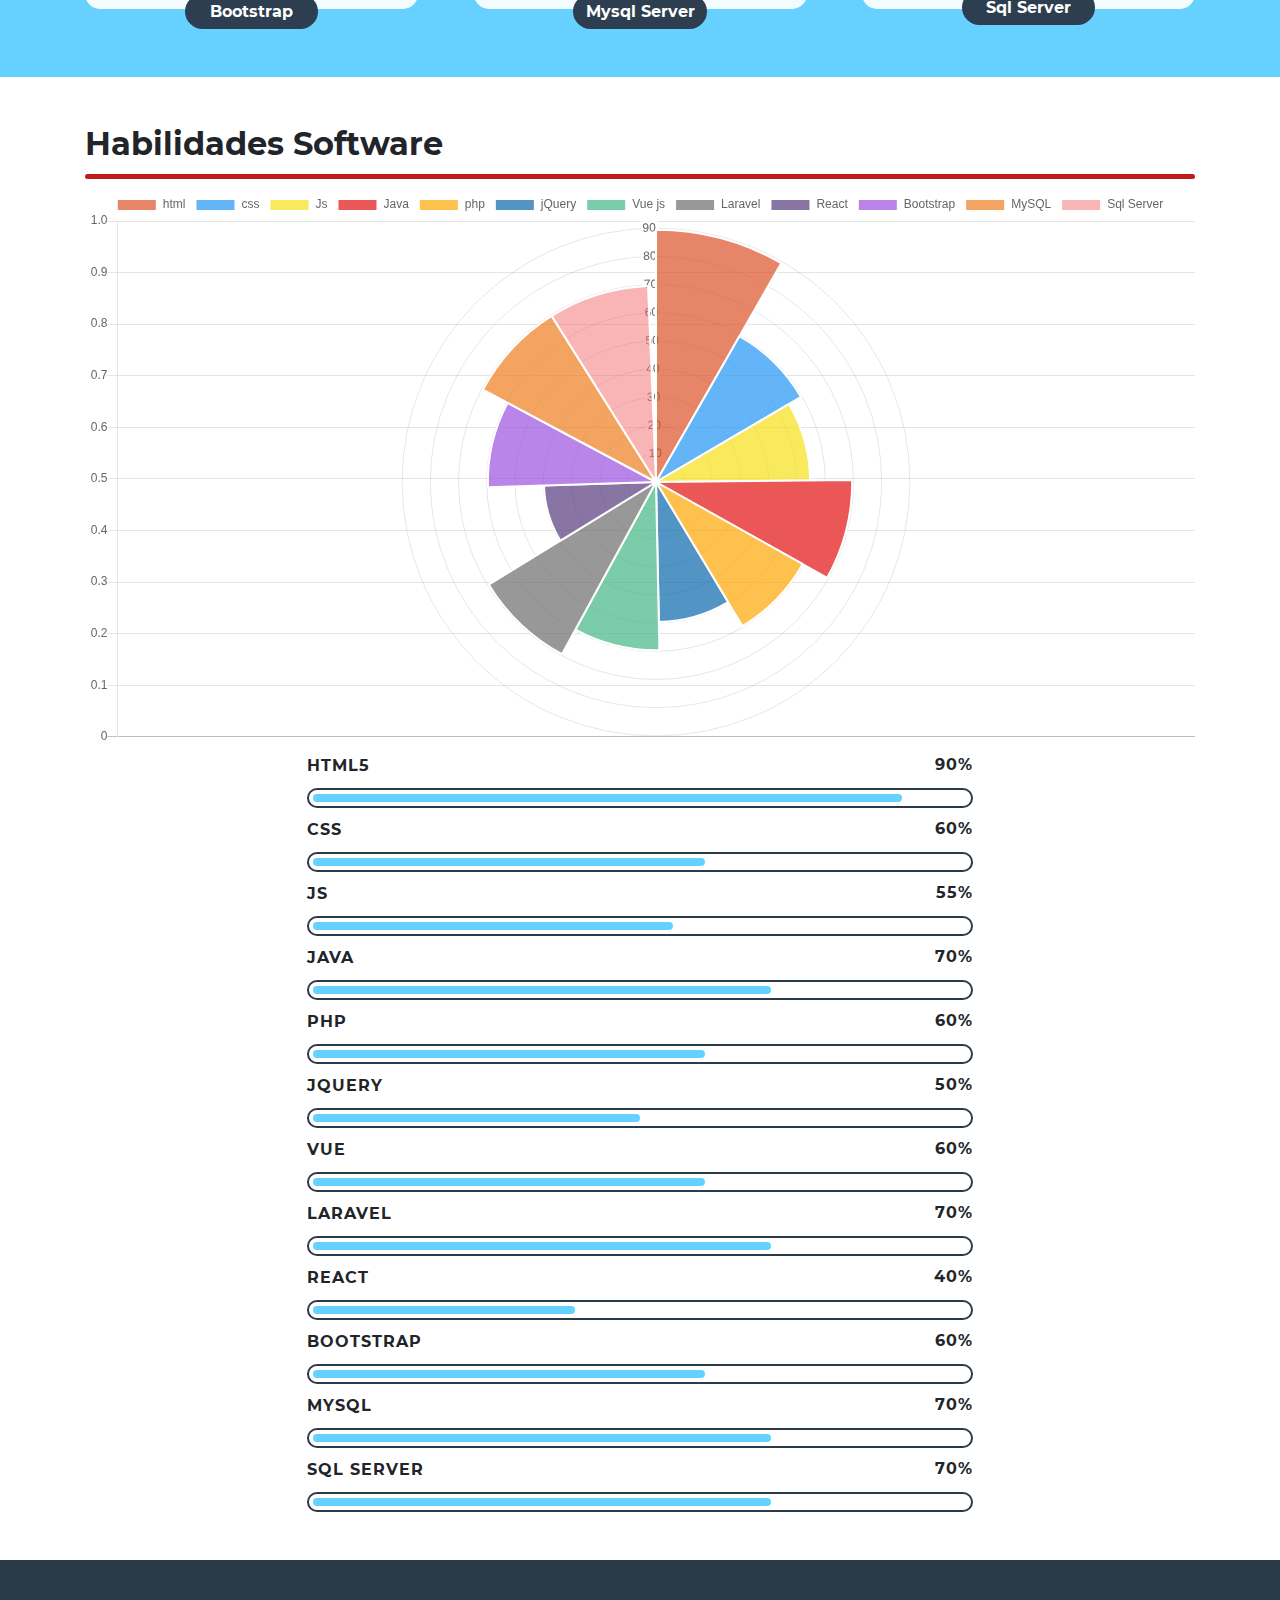
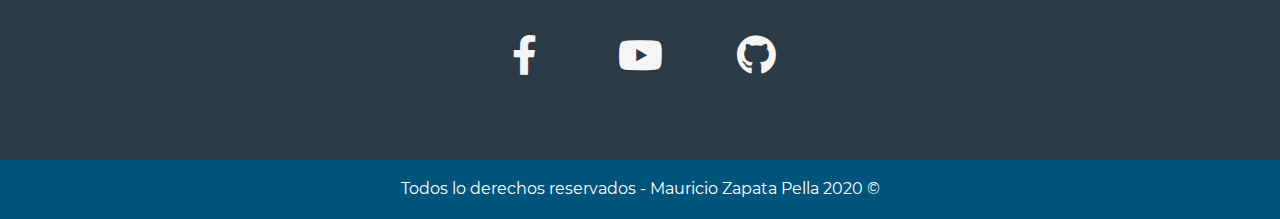
==== commit 63a51661: ":Agregando Google Analytics" ====
--- a/index.html
+++ b/index.html
@@ -2,6 +2,16 @@
 <html lang="es">
 
 <head>
+  <!-- Global site tag (gtag.js) - Google Analytics -->
+  <script async src="https://www.googletagmanager.com/gtag/js?id=UA-169650220-1"></script>
+  <script>
+    window.dataLayer = window.dataLayer || [];
+    function gtag() { dataLayer.push(arguments); }
+    gtag('js', new Date());
+
+    gtag('config', 'UA-169650220-1');
+  </script>
+
   <meta charset="UTF-8" />
   <meta name="viewport" content="width=device-width, initial-scale=1.0" />
   <meta http-equiv="X-UA-Compatible" content="ie=edge" />
@@ -32,7 +42,8 @@
       <nav class="menu">
 
         <div class="enlaces">
-          <a href="index.html" class="menu__link menu__link--select"> <i class="fa fa-home"></i>&nbsp;&nbsp;&nbsp;Inicio</a>
+          <a href="index.html" class="menu__link menu__link--select"> <i
+              class="fa fa-home"></i>&nbsp;&nbsp;&nbsp;Inicio</a>
           <a href="proyecto.html" class="menu__link"> <i class="fas fa-briefcase"></i>&nbsp;&nbsp;&nbsp;Proyectos</a>
           <a href="contacto.html" class="menu__link"><i class="fas fa-id-card"></i>&nbsp;&nbsp;&nbsp;Contáctame</a>
           <label for="chk" class="hide-menu-btn">
@@ -70,12 +81,12 @@
         <div class="col-auto">
           <div class="text-about">
             <p>
-              Hola mi nombre es <strong>Mauricio Zapata Pella</strong>, tengo 26 años.
-              Soy <strong>Analista de Sistemas</strong> con más de 4 años en expericencia de
-              desarrollo en sistemas informáticos.
-              Actualmente me dedico a la programación de sistemas y brindar soporte informático.
-              Cuento con gran conocimiento sobre el manejo y administración de bases datos.
+              Hola, mi nombre es <strong>Mauricio Zapata Pella</strong>, tengo 31 años y soy <strong>Analista de
+                Sistemas</strong> con más de 6 años de experiencia en el desarrollo de sistemas informáticos.
+              Actualmente, me dedico a la programación y al soporte informático, con un sólido conocimiento en la
+              administración y gestión de bases de datos.
             </p>
+
           </div>
         </div>
         <div class="col-auto ">
@@ -298,132 +309,132 @@
 
       <canvas id="myChart"></canvas>
 
-    <div class="skill-box">
-      <p>HTML5</p>
-      <p>90%</p>
-      <div class="skill">
-        <div class="skill-level" style="width: 90%;"></div>
-      </div>
-    </div>
-
-  <div class="skill-box">
-    <p>CSS</p>
-    <p>60%</p>
-    <div class="skill">
-      <div class="skill-level" style="width: 60%;"></div>
-    </div>
-  </div>
-
-  <div class="skill-box">
-    <p>Js</p>
-    <p>55%</p>
-    <div class="skill">
-      <div class="skill-level" style="width: 55%;"></div>
-    </div>
-  </div>
-
-  <div class="skill-box">
-    <p>Java</p>
-    <p>70%</p>
-    <div class="skill">
-      <div class="skill-level" style="width: 70%;"></div>
-    </div>
-  </div>
-
-  <div class="skill-box">
-    <p>PHP</p>
-    <p>60%</p>
-    <div class="skill">
-      <div class="skill-level" style="width: 60%;"></div>
-    </div>
-  </div>
-
-  <div class="skill-box">
-    <p>jquery</p>
-    <p>50%</p>
-    <div class="skill">
-      <div class="skill-level" style="width: 50%;"></div>
-    </div>
-  </div>
-
-  <div class="skill-box">
-    <p>vue</p>
-    <p>60%</p>
-    <div class="skill">
-      <div class="skill-level" style="width: 60%;"></div>
-    </div>
-  </div>
-
-  <div class="skill-box">
-    <p>LARAVEL</p>
-    <p>70%</p>
-    <div class="skill">
-      <div class="skill-level" style="width: 70%;"></div>
-    </div>
-  </div>
-
-  <div class="skill-box">
-    <p>React</p>
-    <p>40%</p>
-    <div class="skill">
-      <div class="skill-level" style="width: 40%;"></div>
-    </div>
-  </div>
-
-  <div class="skill-box">
-    <p>bootstrap</p>
-    <p>60%</p>
-    <div class="skill">
-      <div class="skill-level" style="width: 60%;"></div>
-    </div>
-  </div> 
-
-
-  <div class="skill-box">
-    <p>MYSQL</p>
-    <p>70%</p>
-    <div class="skill">
-      <div class="skill-level" style="width: 70%;"></div>
-    </div>
-  </div>
-
-
-  <div class="skill-box">
-    <p>SQL SERVER</p>
-    <p>70%</p>
-    <div class="skill">
-      <div class="skill-level" style="width: 70%;"></div>
-    </div>
-  </div>
-
-
-
-  </section>
-
-  <footer class="mt-5">
-    <div class="container-footer">
-      <div class="footer-header"></div>
-      <div class="footer-body">
-        <div class="redes-sociales">
-
-          <a href="https://www.facebook.com/MauricioZapataPella" target="_blank" class="facebook"><i
-              class="fab fa-facebook-f fa-2x"></i></a>
-
-          <a href="https://www.youtube.com/user/micioner2/" class="youtube" target="_blank">
-            <i class="fab fa-youtube fa-2x"></i>
-          </a>
-
-          <a href="https://github.com/micioner2" class="github" target="_blank">
-            <i class="fab fa-github fa-2x"></i>
-          </a>
-
-        </div>
-      </div>
-      <div class="footer-pie">
-        <p>Todos lo derechos reservados - Mauricio Zapata Pella 2020 ©</p>
-      </div>
-    </div>
-  </footer>
+      <div class="skill-box">
+        <p>HTML5</p>
+        <p>90%</p>
+        <div class="skill">
+          <div class="skill-level" style="width: 90%;"></div>
+        </div>
+      </div>
+
+      <div class="skill-box">
+        <p>CSS</p>
+        <p>60%</p>
+        <div class="skill">
+          <div class="skill-level" style="width: 60%;"></div>
+        </div>
+      </div>
+
+      <div class="skill-box">
+        <p>Js</p>
+        <p>55%</p>
+        <div class="skill">
+          <div class="skill-level" style="width: 55%;"></div>
+        </div>
+      </div>
+
+      <div class="skill-box">
+        <p>Java</p>
+        <p>70%</p>
+        <div class="skill">
+          <div class="skill-level" style="width: 70%;"></div>
+        </div>
+      </div>
+
+      <div class="skill-box">
+        <p>PHP</p>
+        <p>60%</p>
+        <div class="skill">
+          <div class="skill-level" style="width: 60%;"></div>
+        </div>
+      </div>
+
+      <div class="skill-box">
+        <p>jquery</p>
+        <p>50%</p>
+        <div class="skill">
+          <div class="skill-level" style="width: 50%;"></div>
+        </div>
+      </div>
+
+      <div class="skill-box">
+        <p>vue</p>
+        <p>60%</p>
+        <div class="skill">
+          <div class="skill-level" style="width: 60%;"></div>
+        </div>
+      </div>
+
+      <div class="skill-box">
+        <p>LARAVEL</p>
+        <p>70%</p>
+        <div class="skill">
+          <div class="skill-level" style="width: 70%;"></div>
+        </div>
+      </div>
+
+      <div class="skill-box">
+        <p>React</p>
+        <p>40%</p>
+        <div class="skill">
+          <div class="skill-level" style="width: 40%;"></div>
+        </div>
+      </div>
+
+      <div class="skill-box">
+        <p>bootstrap</p>
+        <p>60%</p>
+        <div class="skill">
+          <div class="skill-level" style="width: 60%;"></div>
+        </div>
+      </div>
+
+
+      <div class="skill-box">
+        <p>MYSQL</p>
+        <p>70%</p>
+        <div class="skill">
+          <div class="skill-level" style="width: 70%;"></div>
+        </div>
+      </div>
+
+
+      <div class="skill-box">
+        <p>SQL SERVER</p>
+        <p>70%</p>
+        <div class="skill">
+          <div class="skill-level" style="width: 70%;"></div>
+        </div>
+      </div>
+
+
+
+    </section>
+
+    <footer class="mt-5">
+      <div class="container-footer">
+        <div class="footer-header"></div>
+        <div class="footer-body">
+          <div class="redes-sociales">
+
+            <a href="https://www.facebook.com/MauricioZapataPella" target="_blank" class="facebook"><i
+                class="fab fa-facebook-f fa-2x"></i></a>
+
+            <a href="https://www.youtube.com/user/micioner2/" class="youtube" target="_blank">
+              <i class="fab fa-youtube fa-2x"></i>
+            </a>
+
+            <a href="https://github.com/micioner2" class="github" target="_blank">
+              <i class="fab fa-github fa-2x"></i>
+            </a>
+
+          </div>
+        </div>
+        <div class="footer-pie">
+          <p>Todos lo derechos reservados - Mauricio Zapata Pella 2020 ©</p>
+        </div>
+      </div>
+    </footer>
   </div>
 
   <!-- Script para chartJS -->
@@ -432,10 +443,10 @@
     let ctx = document.getElementById("myChart").getContext("2d");
     let myChart = new Chart(ctx, {
       data: {
-        labels: ['html', 'css', 'Js', 'Java','php', 'jQuery','Vue js', 'Laravel' ,'React', 'Bootstrap','MySQL','Sql Server'],
+        labels: ['html', 'css', 'Js', 'Java', 'php', 'jQuery', 'Vue js', 'Laravel', 'React', 'Bootstrap', 'MySQL', 'Sql Server'],
         datasets: [{
           label: 'Skills',
-          data: [90, 60, 55, 70, 60, 50, 60,70,40,60,70,70],
+          data: [90, 60, 55, 70, 60, 50, 60, 70, 40, 60, 70, 70],
           backgroundColor: [
             'rgb(221, 81, 42, .7)',
             'rgb(33, 150, 243, .7)',
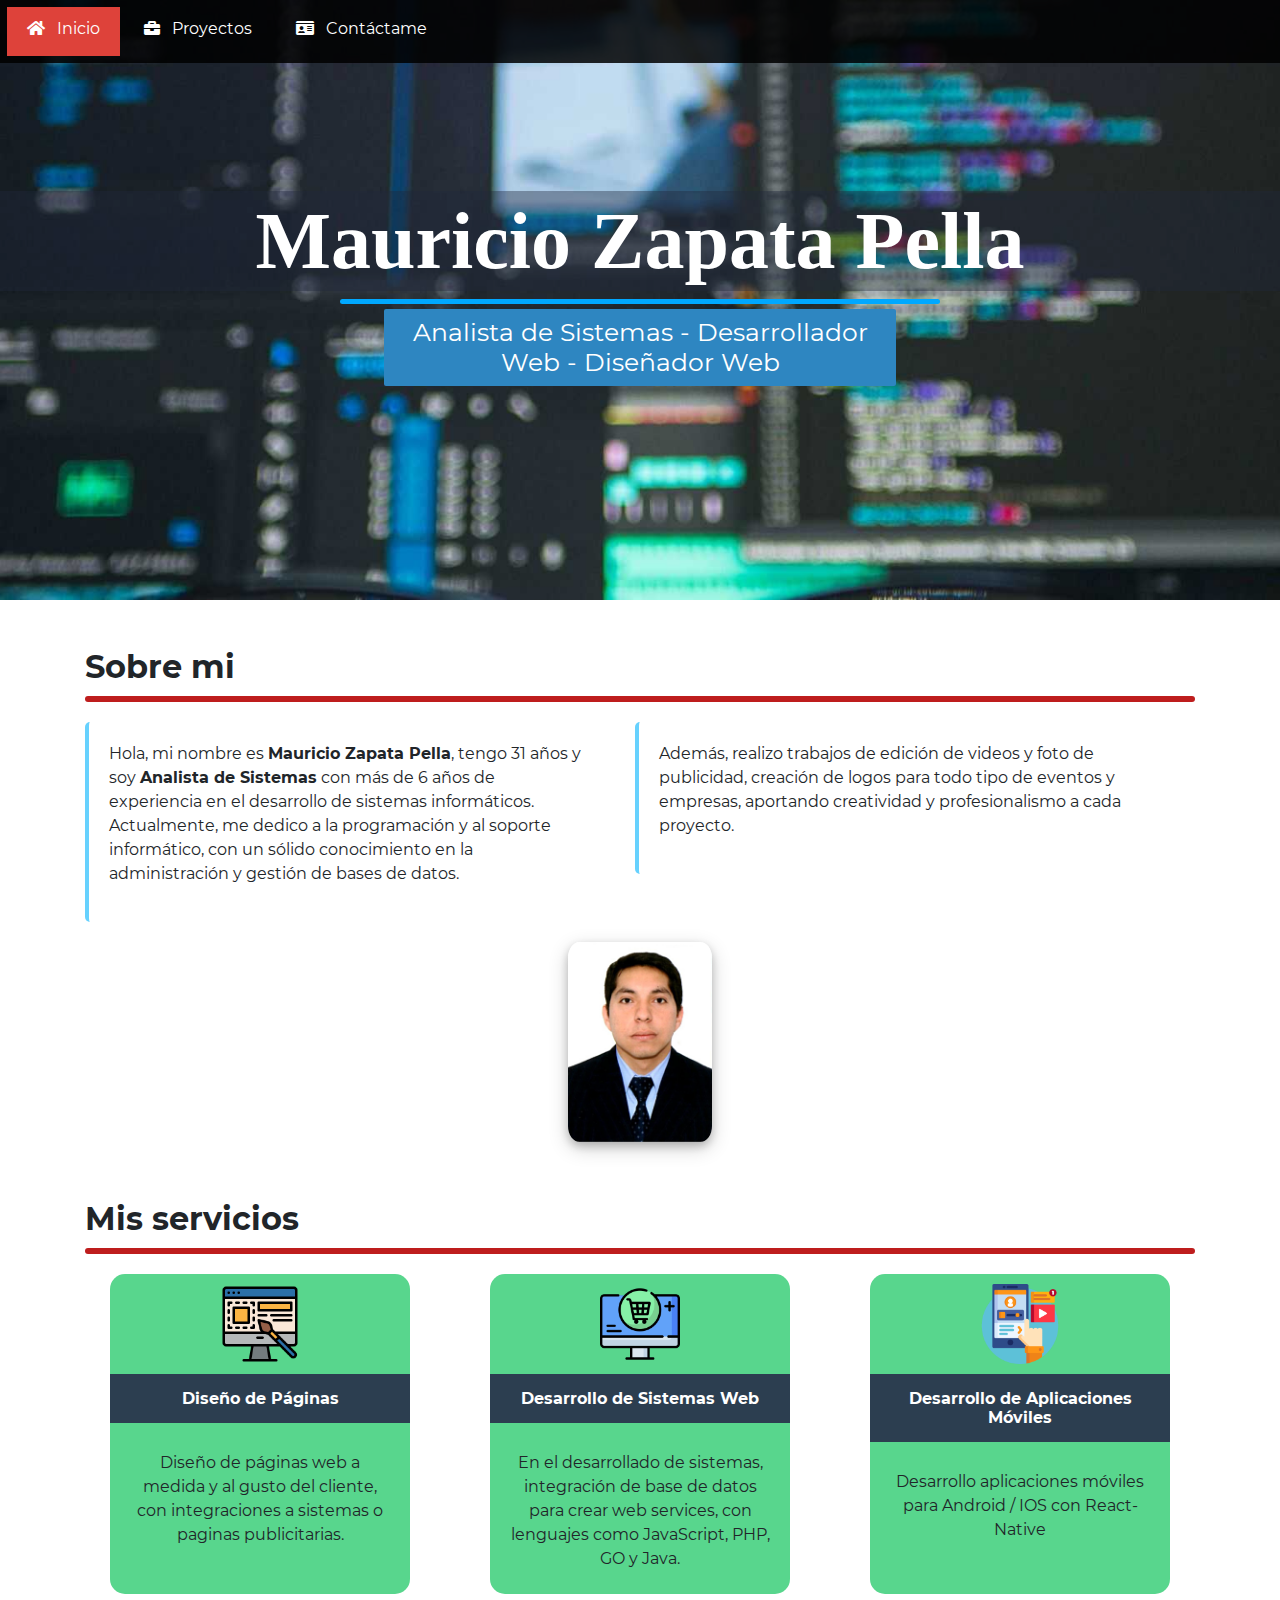
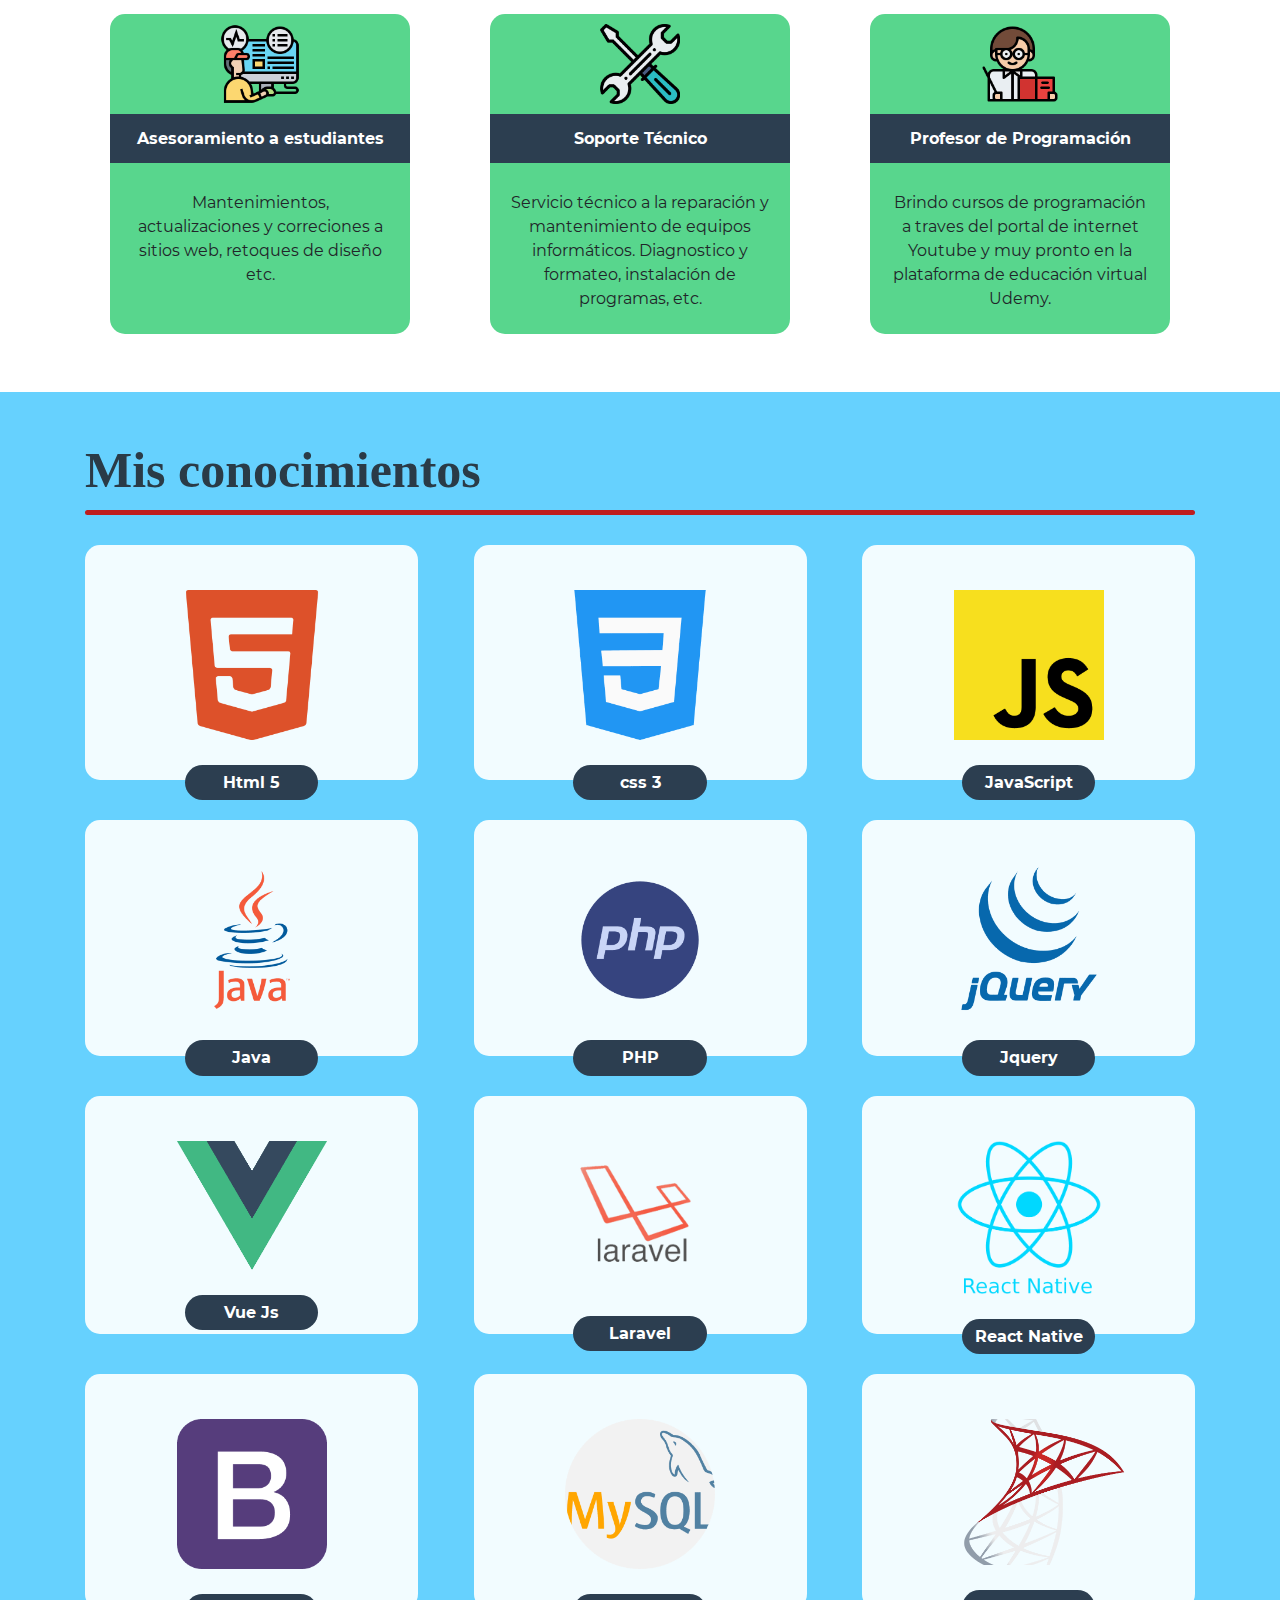
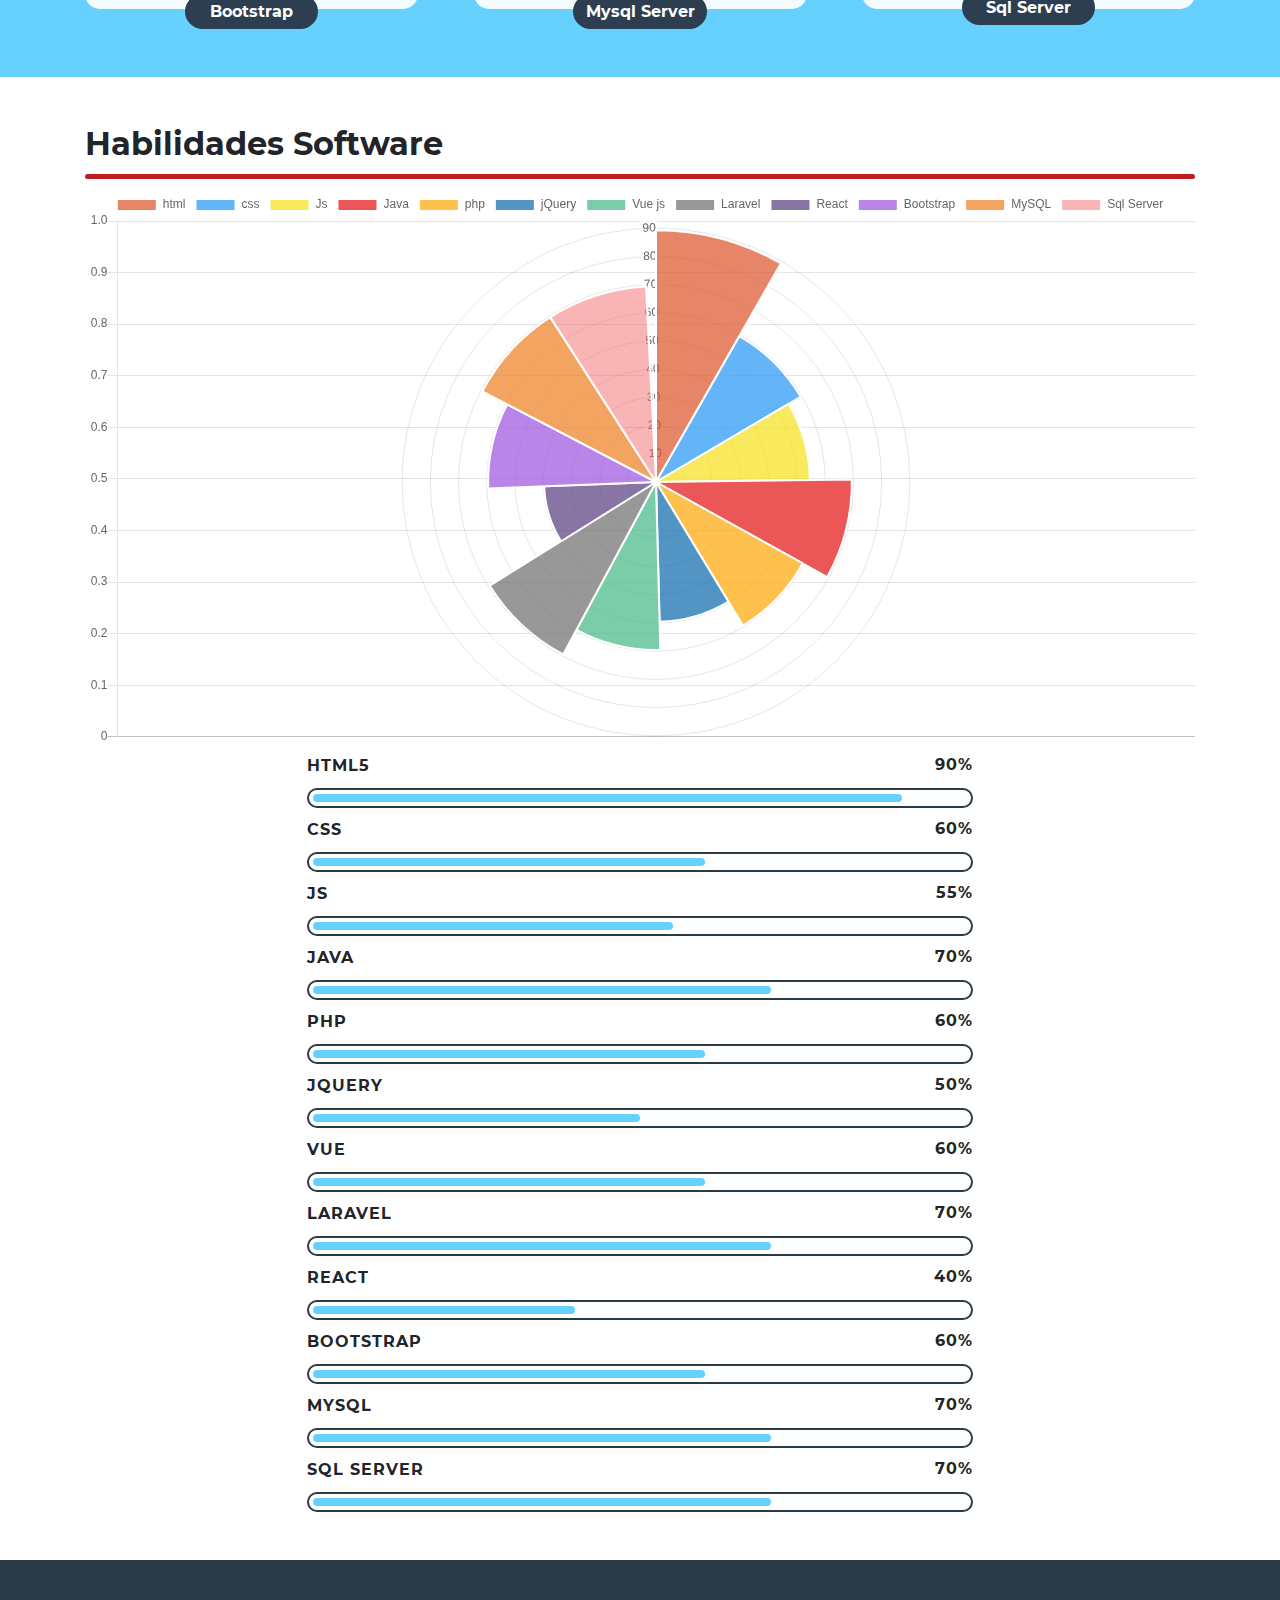
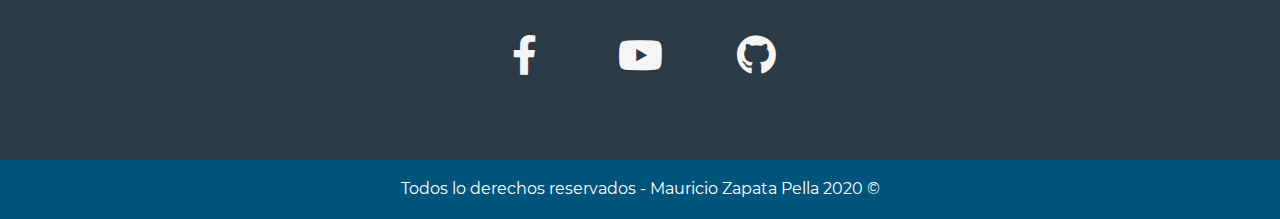
==== commit 35f447d5: "SoftwareZP" ====
--- a/index.html
+++ b/index.html
@@ -92,7 +92,9 @@
         <div class="col-auto ">
           <div class="text-about">
             <p>
-              Además realizo trabajos de edición de videos y fotos de publicidad para todo tipo de evento y empresa.
+              Además, realizo trabajos de edición de videos y foto 
+              de publicidad, creación de logos para todo tipo de eventos y empresas, 
+              aportando creatividad y profesionalismo a cada proyecto.
             </p>
           </div>
         </div>
